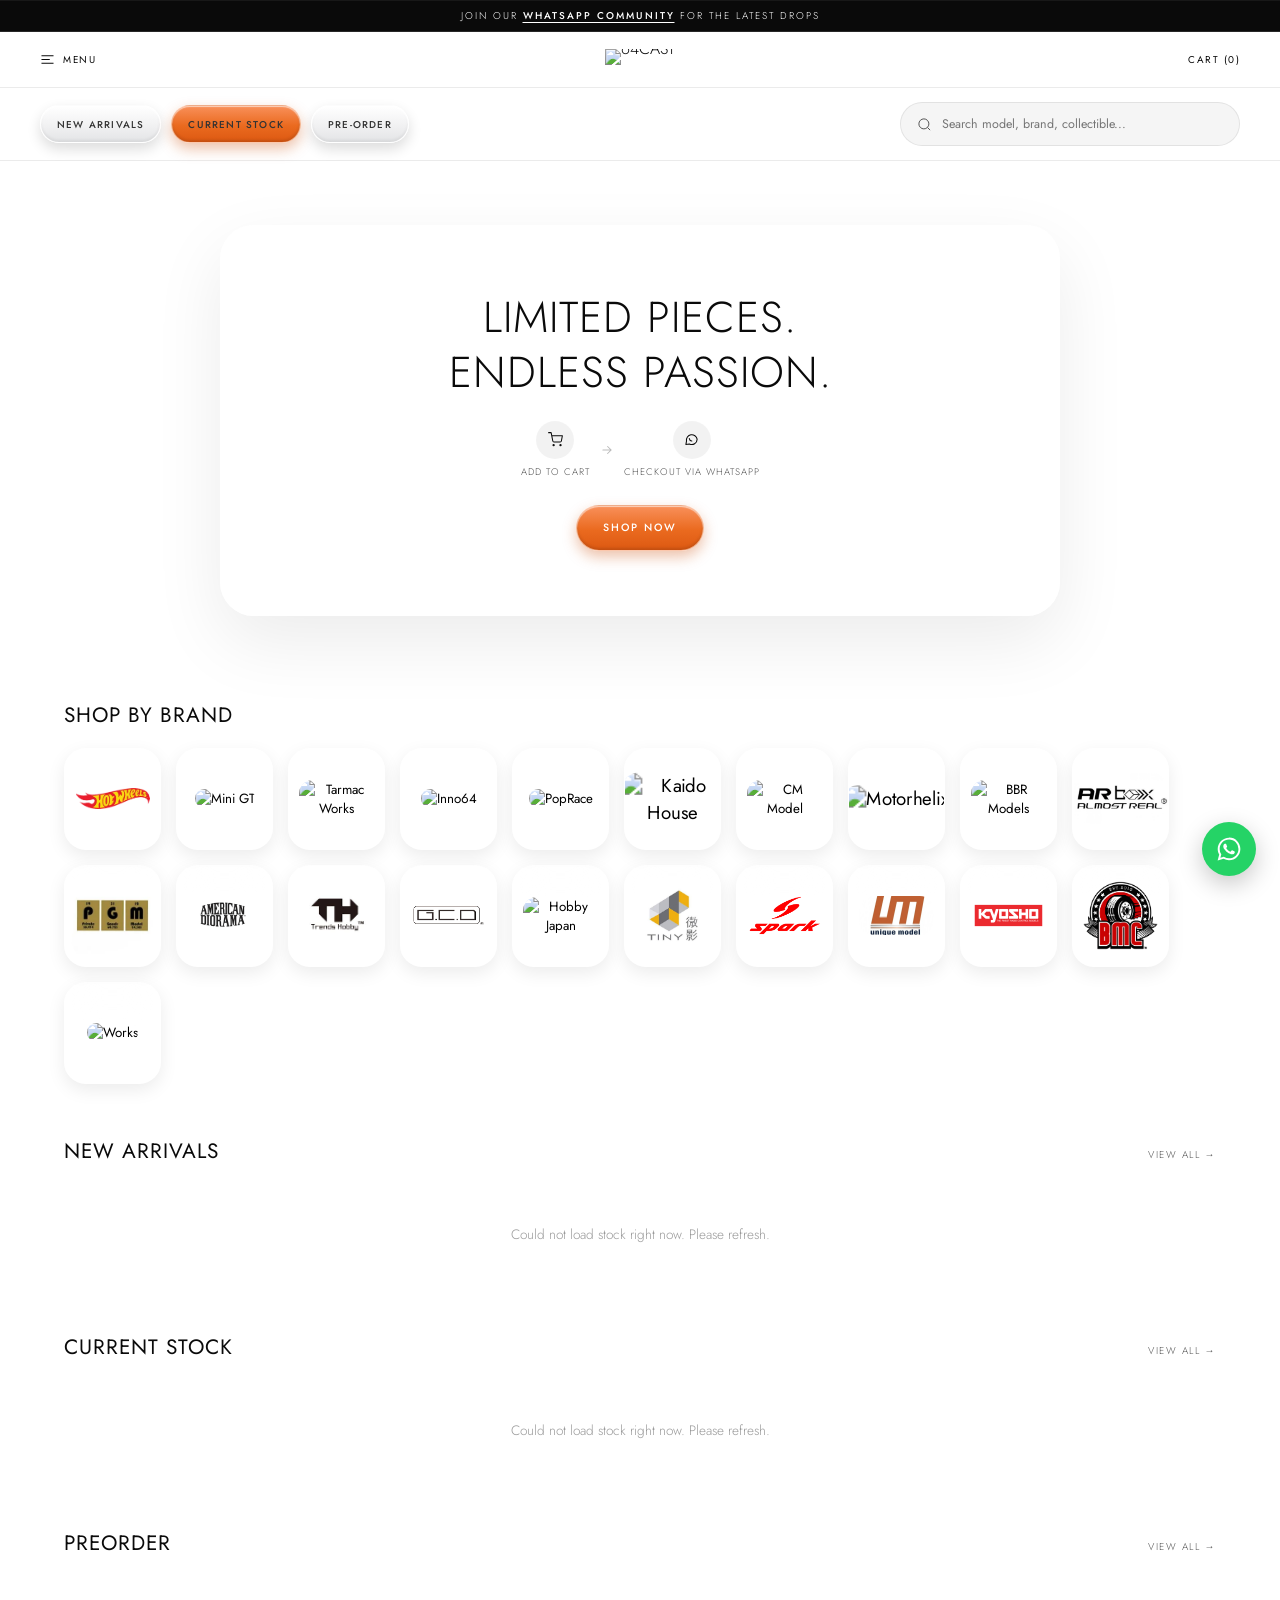
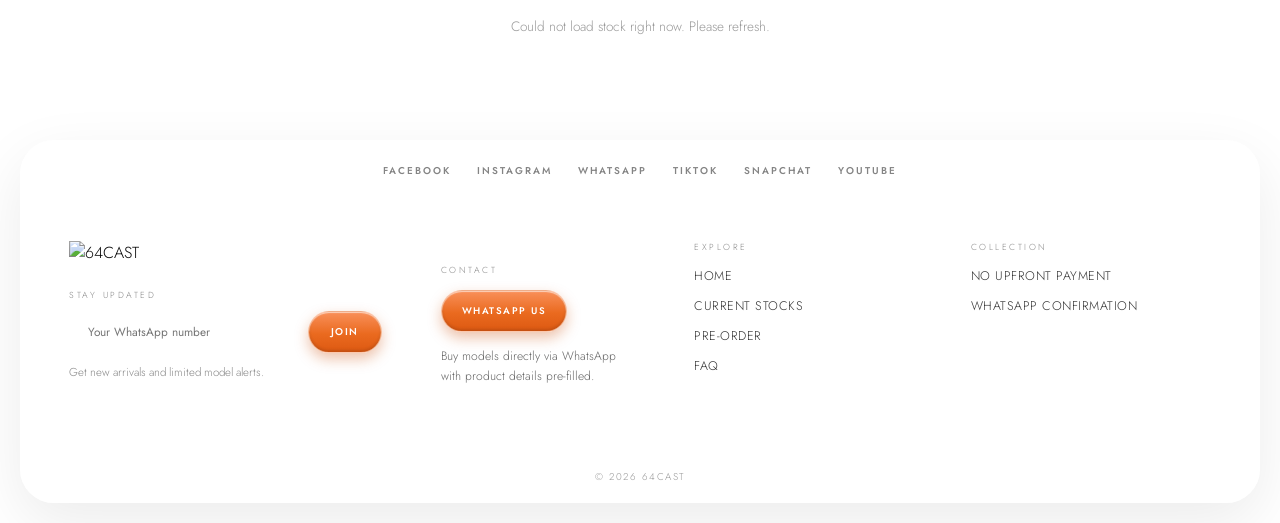
==== index.html @ c6df64f3 "Add Events link to menu" ====
<!DOCTYPE html>
<html lang="en">
<head>
<meta charset="utf-8">
<meta name="viewport" content="width=device-width, initial-scale=1">
<title>64CAST — Limited Pieces. Endless Passion.</title>
<meta name="description" content="Discover rare 1:64 diecast and checkout instantly on WhatsApp — join the UAE's growing collector community.">
<meta name="theme-color" content="#ffffff">
<meta property="og:type" content="website">
<meta property="og:title" content="64CAST — Limited Pieces. Endless Passion.">
<meta property="og:description" content="Discover rare 1:64 diecast and checkout instantly on WhatsApp — join the UAE's growing collector community.">
<meta property="og:image" content="https://pub-93350f16ecf844b7824fa0a683487d84.r2.dev/64_LOGO_Falcon.png">
<meta property="og:url" content="https://64cast.com">
<meta name="twitter:card" content="summary_large_image">
<meta name="twitter:title" content="64CAST — Limited Pieces. Endless Passion.">
<meta name="twitter:description" content="Discover rare 1:64 diecast and checkout instantly on WhatsApp — join the UAE's growing collector community.">
<link rel="icon" href="https://pub-93350f16ecf844b7824fa0a683487d84.r2.dev/64_LOGO_Falcon.png" type="image/png">
<link href="https://fonts.googleapis.com" rel="preconnect">
<link href="https://fonts.googleapis.com/css2?family=Jost:wght@300;400;500&display=swap" rel="stylesheet">
<style>
:root{--font:"Jost",sans-serif}
*{box-sizing:border-box}
@keyframes stepIn{from{opacity:0;transform:translateY(6px)}to{opacity:1;transform:translateY(0)}}
@keyframes arrowPulse{0%,100%{transform:translateX(0);opacity:.4}50%{transform:translateX(4px);opacity:1}}
.step{animation:stepIn .5s ease both}
.step:nth-child(3){animation-delay:.12s}
.step:nth-child(5){animation-delay:.24s}
.arrow{animation:arrowPulse 1.6s ease-in-out infinite}
body{margin:0;font-family:var(--font);font-weight:300;color:#0a0a0a;-webkit-font-smoothing:antialiased;overflow-x:hidden;}
img{display:block;max-width:100%}
a{color:#0a0a0a;text-decoration:none}
a:hover{color:#f0701e}
button{font-family:var(--font);cursor:pointer}
::-webkit-scrollbar{display:none}
.glossW{background:linear-gradient(180deg,#ffffff 0%,#f1f1f2 55%,#e3e4e6 100%);border:1px solid rgba(255,255,255,.9);box-shadow:0 6px 14px rgba(0,0,0,.14),inset 0 1px 1px rgba(255,255,255,.9),inset 0 -2px 3px rgba(0,0,0,.06);}
.glossO{background:linear-gradient(180deg,#f9905a 0%,#ea6a1f 55%,#dd5912 100%);border:1px solid rgba(255,255,255,.5);box-shadow:0 6px 14px rgba(203,80,15,.35),inset 0 1px 1px rgba(255,255,255,.6),inset 0 -2px 3px rgba(0,0,0,.12);color:#fff;}
.chip{position:relative;overflow:hidden;display:inline-flex;align-items:center;height:38px;padding:0 16px;border-radius:999px;font-size:.62rem;letter-spacing:1.2px;text-transform:uppercase;font-weight:500;cursor:pointer;flex-shrink:0;white-space:nowrap;backdrop-filter:blur(14px) saturate(1.6);-webkit-backdrop-filter:blur(14px) saturate(1.6);color:#333;}
@media (max-width:760px){
  .navToggleIconDesktop{display:none!important;}
  .navToggleIconMobile{display:block!important;}
  .navToggleLabel{display:none!important;}
  nav{padding:8px 16px!important;}
  nav img[alt="64CAST"]{height:16px!important;}
  #stickyBar{padding:8px 16px!important;overflow-x:auto!important;gap:6px!important;}
  .chip{height:32px!important;padding:0 12px!important;font-size:.56rem!important;}
  #stickyBar input{display:none!important;}
  #stickyBar>div:has(#searchInput){display:none!important;}
  #navSearchWrap{display:flex!important;}
  #brandRow{padding:8px 16px 32px!important;display:grid!important;grid-template-columns:repeat(4,1fr)!important;gap:10px!important;}
  #brandRow button{width:100%!important;height:auto!important;aspect-ratio:1/1!important;}
  #stockGrid,#preorderGrid{padding-left:16px!important;padding-right:16px!important;grid-template-columns:repeat(2,1fr)!important;gap:12px!important;}
  #faq{padding:32px 20px!important;grid-template-columns:1fr 1fr!important;gap:24px!important;}
  #brands,#stock,#preorder{padding-left:16px!important;padding-right:16px!important;}
}
@media (max-width:480px){
  #faq{grid-template-columns:1fr!important;}
}
.product-card{border-radius:26px;overflow:hidden;background:rgba(255,255,255,.5);border:1px solid rgba(255,255,255,.65);box-shadow:0 4px 18px rgba(0,0,0,.05),inset 0 1px 0 rgba(255,255,255,.85);backdrop-filter:blur(18px) saturate(1.4);-webkit-backdrop-filter:blur(18px) saturate(1.4);transition:transform .35s cubic-bezier(.16,1,.3,1),box-shadow .35s ease;cursor:pointer;}
.product-card:hover{transform:translateY(-6px) scale(1.015);box-shadow:0 20px 46px rgba(0,0,0,.14),inset 0 1px 0 rgba(255,255,255,.9);}
.addbtn{width:32px;height:32px;border-radius:999px;display:flex;align-items:center;justify-content:center;}
@keyframes addPulse{0%{transform:scale(1);}50%{transform:scale(1.4);}100%{transform:scale(1);}}
.addbtn.pulse{animation:addPulse .38s cubic-bezier(.34,1.56,.64,1);}
@keyframes addPulse{0%{transform:scale(1);}50%{transform:scale(1.4);}100%{transform:scale(1);}}
.addbtn.pulse{animation:addPulse .38s cubic-bezier(.34,1.56,.64,1);}
.drawer-overlay{position:fixed;inset:0;z-index:200;background:rgba(10,10,10,.28);backdrop-filter:blur(4px);display:none;}
.drawer-overlay.open{display:block;}
summary::-webkit-details-marker{display:none}
summary::marker{content:''}
.navlink{padding:12px 8px;font-size:.9rem;text-transform:uppercase;letter-spacing:1px;text-decoration:none;color:#0a0a0a;display:block;}
@keyframes shimmer{0%{background-position:-220px 0}100%{background-position:220px 0}}
.skel-card{flex:0 0 220px;aspect-ratio:.72/1;border-radius:18px;background:#eee linear-gradient(90deg,#eee 0%,#f6f6f6 20%,#eee 40%);background-size:220px 100%;animation:shimmer 1.3s ease-in-out infinite;}

/* image protection */
img{-webkit-user-drag:none;user-drag:none;-webkit-touch-callout:none;user-select:none;-webkit-user-select:none}
</style>
</head>
<body>

<div style="min-height:100vh;background:#fff;position:relative;">

  <div id="stickyHeader" style="position:sticky;top:0;z-index:100;">
    <div style="text-align:center;padding:8px 16px;font-size:.62rem;letter-spacing:2px;text-transform:uppercase;color:#fff;background:#0a0a0a;border-bottom:1px solid rgba(255,255,255,.12);box-shadow:inset 0 1px 0 rgba(255,255,255,.06);">
      <a href="https://whatsapp.com/channel/0029VbCuMIU1dAw4M800JY0Y" target="_blank" rel="noopener" style="color:inherit;">Join our <span style="text-decoration:underline;text-underline-offset:3px;font-weight:500;">WhatsApp Community</span> for the latest drops</a>
    </div>

    <nav style="display:grid;grid-template-columns:1fr auto 1fr;align-items:center;height:56px;padding:0 40px;background:#fff;border-bottom:1px solid rgba(0,0,0,.08);">
      <button id="navToggle" aria-label="Open menu" style="justify-self:start;display:flex;align-items:center;gap:8px;background:none;border:none;padding:0;">
        <svg class="navToggleIconDesktop" viewBox="0 0 24 24" style="width:15px;height:15px;stroke:#0a0a0a;fill:none;stroke-width:1.6;stroke-linecap:round"><line x1="3" x2="21" y1="6" y2="6"></line><line x1="3" x2="15" y1="12" y2="12"></line><line x1="3" x2="21" y1="18" y2="18"></line></svg>
        <svg class="navToggleIconMobile" viewBox="0 0 34 24" style="display:none;width:21px;height:15px;stroke:#0a0a0a;fill:none;stroke-width:1.6;stroke-linecap:round"><line x1="1" x2="19" y1="4" y2="4"></line><line x1="1" x2="13" y1="12" y2="12"></line><line x1="1" x2="19" y1="20" y2="20"></line><circle cx="27.5" cy="12" r="4.3"></circle><line x1="30.6" x2="33" y1="15.1" y2="17.5"></line></svg>
        <span class="navToggleLabel" style="font-size:.62rem;letter-spacing:1.5px;text-transform:uppercase;color:#0a0a0a;">Menu</span>
      </button>
      <a href="/" style="justify-self:center;line-height:0;">
        <img src="https://pub-93350f16ecf844b7824fa0a683487d84.r2.dev/64CAST_LOGO_B.png" alt="64CAST" style="height:22px;width:auto;object-fit:contain;">
      </a>
      <button id="cartToggle" aria-label="Open cart" style="justify-self:end;background:none;border:none;padding:0;font-size:.62rem;letter-spacing:1.5px;text-transform:uppercase;color:#0a0a0a;">
        Cart (<span id="cartBadge">0</span>)
      </button>
    </nav>

    <div id="stickyBar" style="display:flex;align-items:center;gap:10px;padding:14px 40px;background:#fff;border-bottom:1px solid rgba(0,0,0,.08);">
      <button class="chip glossW" onclick="location.href='/new-arrivals/'">New Arrivals</button>
      <button class="chip glossO" onclick="location.href='https://64cast.com/current-stock/?status=currentstock'">Current Stock</button>
      <button class="chip glossW" onclick="location.href='https://64cast.com/current-stock/?status=preorder'">Pre-Order</button>
      <div style="position:relative;overflow:hidden;flex:1;display:flex;align-items:center;gap:8px;height:44px;border-radius:999px;padding:0 16px;background:rgba(0,0,0,.04);border:1px solid rgba(0,0,0,.08);max-width:340px;margin-left:auto;">
        <svg viewBox="0 0 24 24" style="width:15px;height:15px;stroke:#555;fill:none;stroke-width:1.6;flex-shrink:0"><circle cx="11" cy="11" r="8"></circle><line x1="21" x2="16.65" y1="21" y2="16.65"></line></svg>
        <input id="searchInput" placeholder="Search model, brand, collectible..." style="border:none;outline:none;background:none;font-family:var(--font);font-size:.78rem;color:#0a0a0a;width:100%;">
      </div>
    </div>
  </div>

  <div style="display:flex;align-items:center;justify-content:center;position:relative;z-index:1;padding:64px 5vw 76px;">
    <div style="width:100%;max-width:840px;border-radius:34px;background:rgba(255,255,255,.55);border:1px solid rgba(255,255,255,.8);box-shadow:inset 0 1px 0 rgba(255,255,255,.9),0 26px 70px rgba(0,0,0,.08);backdrop-filter:blur(24px) saturate(1.5);-webkit-backdrop-filter:blur(24px) saturate(1.5);padding:64px 40px;display:flex;flex-direction:column;align-items:center;text-align:center;gap:20px;">
      <div style="font-size:clamp(1.9rem,3.4vw,2.7rem);font-weight:300;line-height:1.28;letter-spacing:1px;text-transform:uppercase;">Limited Pieces.<br>Endless Passion.</div>
      <div style="display:flex;align-items:center;gap:10px;color:#555;">
  <div class="step" style="display:flex;flex-direction:column;align-items:center;gap:6px;">
    <div style="width:38px;height:38px;border-radius:999px;background:rgba(10,10,10,.05);display:flex;align-items:center;justify-content:center;">
      <svg viewBox="0 0 24 24" style="width:15px;height:15px;stroke:#0a0a0a;fill:none;stroke-width:1.7;stroke-linecap:round;stroke-linejoin:round"><circle cx="9" cy="21" r="1"></circle><circle cx="20" cy="21" r="1"></circle><path d="M1 1h4l2.68 13.39a2 2 0 0 0 2 1.61h9.72a2 2 0 0 0 2-1.61L23 6H6"></path></svg>
    </div>
    <div style="font-size:.6rem;letter-spacing:1px;text-transform:uppercase;">Add to Cart</div>
  </div>
  <svg class="arrow" viewBox="0 0 24 24" style="width:14px;height:14px;stroke:#bbb;fill:none;stroke-width:1.8;stroke-linecap:round"><path d="M5 12h14M13 6l6 6-6 6"></path></svg>
  <div class="step" style="display:flex;flex-direction:column;align-items:center;gap:6px;">
    <div style="width:38px;height:38px;border-radius:999px;background:rgba(10,10,10,.05);display:flex;align-items:center;justify-content:center;">
      <svg viewBox="0 0 24 24" style="width:15px;height:15px;stroke:#0a0a0a;fill:none;stroke-width:1.7;stroke-linecap:round;stroke-linejoin:round"><path d="M21 11.5a8.5 8.5 0 0 1-12.3 7.6L3 20l1-5.5A8.5 8.5 0 1 1 21 11.5Z"></path><path d="M8.5 10.5c.3 2 2 3.7 4 4"></path></svg>
    </div>
    <div style="font-size:.6rem;letter-spacing:1px;text-transform:uppercase;">Checkout via WhatsApp</div>
  </div>
</div>
      <div style="display:flex;gap:14px;flex-wrap:wrap;justify-content:center;margin-top:6px;">
        <a href="https://64cast.com/current-stock/" target="_blank" rel="noopener" class="glossO" style="position:relative;overflow:hidden;display:inline-flex;align-items:center;height:46px;padding:0 26px;border-radius:999px;font-size:.66rem;letter-spacing:2px;text-transform:uppercase;font-weight:500;">Shop Now</a>
      </div>
    </div>
  </div>

  <div id="brands" style="padding:8px 5vw 10px;position:relative;z-index:1;">
    <div style="font-size:1.3rem;letter-spacing:1px;text-transform:uppercase;font-weight:400;">Shop By Brand</div>
  </div>
  <div style="display:flex;flex-wrap:wrap;gap:15px;padding:8px 5vw 44px;position:relative;z-index:1;" id="brandRow">
    <button class="glossW" data-filter-brand="Hot Wheels" style="display:flex;align-items:center;justify-content:center;border-radius:22px;padding:10px;width:97px;height:102px;background:rgba(255,255,255,.06);border:1px solid rgba(255,255,255,.25);box-shadow:0 6px 18px rgba(0,0,0,.08);backdrop-filter:blur(18px) saturate(1.6);-webkit-backdrop-filter:blur(18px) saturate(1.6);overflow:hidden;">
      <img src="[data-uri]" alt="Hot Wheels" style="max-width:100%;max-height:100%;object-fit:contain;border-radius:14px;">
    </button>
    <button class="glossW" data-filter-brand="Mini GT" style="display:flex;align-items:center;justify-content:center;border-radius:22px;padding:10px;width:97px;height:102px;background:rgba(255,255,255,.06);border:1px solid rgba(255,255,255,.25);box-shadow:0 6px 18px rgba(0,0,0,.08);backdrop-filter:blur(18px) saturate(1.6);-webkit-backdrop-filter:blur(18px) saturate(1.6);overflow:hidden;">
      <img src="https://pub-93350f16ecf844b7824fa0a683487d84.r2.dev/PI/minigt.jpg" alt="Mini GT" style="max-width:100%;max-height:100%;object-fit:contain;border-radius:14px;">
    </button>
    <button class="glossW" data-filter-brand="Tarmac Works" style="display:flex;align-items:center;justify-content:center;border-radius:22px;padding:10px;width:97px;height:102px;background:rgba(255,255,255,.06);border:1px solid rgba(255,255,255,.25);box-shadow:0 6px 18px rgba(0,0,0,.08);backdrop-filter:blur(18px) saturate(1.6);-webkit-backdrop-filter:blur(18px) saturate(1.6);overflow:hidden;">
      <img src="https://pub-93350f16ecf844b7824fa0a683487d84.r2.dev/PI/tarmacworks.jpg" alt="Tarmac Works" style="max-width:100%;max-height:100%;object-fit:contain;border-radius:14px;">
    </button>
    <button class="glossW" data-filter-brand="Inno64" style="display:flex;align-items:center;justify-content:center;border-radius:22px;padding:10px;width:97px;height:102px;background:rgba(255,255,255,.06);border:1px solid rgba(255,255,255,.25);box-shadow:0 6px 18px rgba(0,0,0,.08);backdrop-filter:blur(18px) saturate(1.6);-webkit-backdrop-filter:blur(18px) saturate(1.6);overflow:hidden;">
      <img src="https://pub-93350f16ecf844b7824fa0a683487d84.r2.dev/PI/inno64.jpg" alt="Inno64" style="max-width:100%;max-height:100%;object-fit:contain;border-radius:14px;">
    </button>
    <button class="glossW" data-filter-brand="PopRace" style="display:flex;align-items:center;justify-content:center;border-radius:22px;padding:10px;width:97px;height:102px;background:rgba(255,255,255,.06);border:1px solid rgba(255,255,255,.25);box-shadow:0 6px 18px rgba(0,0,0,.08);backdrop-filter:blur(18px) saturate(1.6);-webkit-backdrop-filter:blur(18px) saturate(1.6);overflow:hidden;">
      <img src="https://pub-93350f16ecf844b7824fa0a683487d84.r2.dev/PI/poprace.jpg" alt="PopRace" style="max-width:100%;max-height:100%;object-fit:contain;border-radius:14px;">
    </button>
    <button class="glossW" data-filter-brand="Kaido House" style="display:flex;align-items:center;justify-content:center;border-radius:22px;padding:10px;width:97px;height:102px;background:rgba(255,255,255,.06);border:1px solid rgba(255,255,255,.25);box-shadow:0 6px 18px rgba(0,0,0,.08);backdrop-filter:blur(18px) saturate(1.6);-webkit-backdrop-filter:blur(18px) saturate(1.6);overflow:hidden;">
      <img src="https://pub-93350f16ecf844b7824fa0a683487d84.r2.dev/PI/kaidohouse.jpg" alt="Kaido House" style="max-width:100%;max-height:100%;object-fit:contain;border-radius:14px;transform:scale(1.4);">
    </button>
    <button class="glossW" data-filter-brand="CM Model" style="display:flex;align-items:center;justify-content:center;border-radius:22px;padding:10px;width:97px;height:102px;background:rgba(255,255,255,.06);border:1px solid rgba(255,255,255,.25);box-shadow:0 6px 18px rgba(0,0,0,.08);backdrop-filter:blur(18px) saturate(1.6);-webkit-backdrop-filter:blur(18px) saturate(1.6);overflow:hidden;">
      <img src="https://pub-93350f16ecf844b7824fa0a683487d84.r2.dev/PI/cmmodel.jpg" alt="CM Model" style="max-width:100%;max-height:100%;object-fit:contain;border-radius:14px;">
    </button>
    <button class="glossW" data-filter-brand="Motorhelix" style="display:flex;align-items:center;justify-content:center;border-radius:22px;padding:10px;width:97px;height:102px;background:rgba(255,255,255,.06);border:1px solid rgba(255,255,255,.25);box-shadow:0 6px 18px rgba(0,0,0,.08);backdrop-filter:blur(18px) saturate(1.6);-webkit-backdrop-filter:blur(18px) saturate(1.6);overflow:hidden;">
      <img src="https://pub-93350f16ecf844b7824fa0a683487d84.r2.dev/PI/motorhelix.jpg" alt="Motorhelix" style="max-width:100%;max-height:100%;object-fit:contain;border-radius:14px;transform:scale(1.4);">
    </button>
    <button class="glossW" data-filter-brand="BBR Models" style="display:flex;align-items:center;justify-content:center;border-radius:22px;padding:10px;width:97px;height:102px;background:rgba(255,255,255,.06);border:1px solid rgba(255,255,255,.25);box-shadow:0 6px 18px rgba(0,0,0,.08);backdrop-filter:blur(18px) saturate(1.6);-webkit-backdrop-filter:blur(18px) saturate(1.6);overflow:hidden;">
      <img src="https://pub-93350f16ecf844b7824fa0a683487d84.r2.dev/PI/bbrmodels.jpg" alt="BBR Models" style="max-width:100%;max-height:100%;object-fit:contain;border-radius:14px;">
    </button>
    <button class="glossW" data-filter-brand="ARbox" style="display:flex;align-items:center;justify-content:center;border-radius:22px;padding:10px;width:97px;height:102px;background:rgba(255,255,255,.06);border:1px solid rgba(255,255,255,.25);box-shadow:0 6px 18px rgba(0,0,0,.08);backdrop-filter:blur(18px) saturate(1.6);-webkit-backdrop-filter:blur(18px) saturate(1.6);overflow:hidden;">
      <img src="assets/brands/arbox.png" alt="ARbox" style="max-width:100%;max-height:100%;object-fit:contain;border-radius:14px;transform:scale(1.3);">
    </button>
    <button class="glossW" data-filter-brand="PGM" style="display:flex;align-items:center;justify-content:center;border-radius:22px;padding:10px;width:97px;height:102px;background:rgba(255,255,255,.06);border:1px solid rgba(255,255,255,.25);box-shadow:0 6px 18px rgba(0,0,0,.08);backdrop-filter:blur(18px) saturate(1.6);-webkit-backdrop-filter:blur(18px) saturate(1.6);overflow:hidden;">
      <img src="assets/brands/pgm.png" alt="PGM" style="max-width:100%;max-height:100%;object-fit:contain;border-radius:14px;transform:scale(1.1);">
    </button>
    <button class="glossW" data-filter-brand="American Diorama" style="display:flex;align-items:center;justify-content:center;border-radius:22px;padding:10px;width:97px;height:102px;background:rgba(255,255,255,.06);border:1px solid rgba(255,255,255,.25);box-shadow:0 6px 18px rgba(0,0,0,.08);backdrop-filter:blur(18px) saturate(1.6);-webkit-backdrop-filter:blur(18px) saturate(1.6);overflow:hidden;">
      <img src="assets/brands/american-diorama.png" alt="American Diorama" style="max-width:100%;max-height:100%;object-fit:contain;border-radius:14px;transform:scale(1.9);">
    </button>
    <button class="glossW" data-filter-brand="Trends Hobby" style="display:flex;align-items:center;justify-content:center;border-radius:22px;padding:10px;width:97px;height:102px;background:rgba(255,255,255,.06);border:1px solid rgba(255,255,255,.25);box-shadow:0 6px 18px rgba(0,0,0,.08);backdrop-filter:blur(18px) saturate(1.6);-webkit-backdrop-filter:blur(18px) saturate(1.6);overflow:hidden;">
      <img src="assets/brands/trends-hobby.png" alt="Trends Hobby" style="max-width:100%;max-height:100%;object-fit:contain;border-radius:14px;transform:scale(1.35);">
    </button>
    <button class="glossW" data-filter-brand="GCD" style="display:flex;align-items:center;justify-content:center;border-radius:22px;padding:10px;width:97px;height:102px;background:rgba(255,255,255,.06);border:1px solid rgba(255,255,255,.25);box-shadow:0 6px 18px rgba(0,0,0,.08);backdrop-filter:blur(18px) saturate(1.6);-webkit-backdrop-filter:blur(18px) saturate(1.6);overflow:hidden;">
      <img src="assets/brands/gcd.png" alt="GCD" style="max-width:100%;max-height:100%;object-fit:contain;border-radius:14px;transform:scale(1.6);">
    </button>
    <button class="glossW" data-filter-brand="Hobby Japan" style="display:flex;align-items:center;justify-content:center;border-radius:22px;padding:10px;width:97px;height:102px;background:rgba(255,255,255,.06);border:1px solid rgba(255,255,255,.25);box-shadow:0 6px 18px rgba(0,0,0,.08);backdrop-filter:blur(18px) saturate(1.6);-webkit-backdrop-filter:blur(18px) saturate(1.6);overflow:hidden;">
      <img src="https://pub-93350f16ecf844b7824fa0a683487d84.r2.dev/PI/hobbyjapan.jpg" alt="Hobby Japan" style="max-width:100%;max-height:100%;object-fit:contain;border-radius:14px;">
    </button>
    <button class="glossW" data-filter-brand="Tiny" style="display:flex;align-items:center;justify-content:center;border-radius:22px;padding:10px;width:97px;height:102px;background:rgba(255,255,255,.06);border:1px solid rgba(255,255,255,.25);box-shadow:0 6px 18px rgba(0,0,0,.08);backdrop-filter:blur(18px) saturate(1.6);-webkit-backdrop-filter:blur(18px) saturate(1.6);overflow:hidden;">
      <img src="assets/brands/tiny.png" alt="Tiny" style="max-width:100%;max-height:100%;object-fit:contain;border-radius:14px;">
    </button>
    <button class="glossW" data-filter-brand="Spark Model" style="display:flex;align-items:center;justify-content:center;border-radius:22px;padding:10px;width:97px;height:102px;background:rgba(255,255,255,.06);border:1px solid rgba(255,255,255,.25);box-shadow:0 6px 18px rgba(0,0,0,.08);backdrop-filter:blur(18px) saturate(1.6);-webkit-backdrop-filter:blur(18px) saturate(1.6);overflow:hidden;">
      <img src="assets/brands/sparky.png" alt="Spark Model" style="max-width:100%;max-height:100%;object-fit:contain;border-radius:14px;">
    </button>
    <button class="glossW" data-filter-brand="Unique Model" style="display:flex;align-items:center;justify-content:center;border-radius:22px;padding:10px;width:97px;height:102px;background:rgba(255,255,255,.06);border:1px solid rgba(255,255,255,.25);box-shadow:0 6px 18px rgba(0,0,0,.08);backdrop-filter:blur(18px) saturate(1.6);-webkit-backdrop-filter:blur(18px) saturate(1.6);overflow:hidden;">
      <img src="assets/brands/unique-model.png" alt="Unique Model" style="max-width:100%;max-height:100%;object-fit:contain;border-radius:14px;">
    </button>
    <button class="glossW" data-filter-brand="Kyosho" style="display:flex;align-items:center;justify-content:center;border-radius:22px;padding:10px;width:97px;height:102px;background:rgba(255,255,255,.06);border:1px solid rgba(255,255,255,.25);box-shadow:0 6px 18px rgba(0,0,0,.08);backdrop-filter:blur(18px) saturate(1.6);-webkit-backdrop-filter:blur(18px) saturate(1.6);overflow:hidden;">
      <img src="assets/brands/kyosho.png" alt="Kyosho" style="max-width:100%;max-height:100%;object-fit:contain;border-radius:14px;">
    </button>
    <button class="glossW" data-filter-brand="BM Creations" style="display:flex;align-items:center;justify-content:center;border-radius:22px;padding:10px;width:97px;height:102px;background:rgba(255,255,255,.06);border:1px solid rgba(255,255,255,.25);box-shadow:0 6px 18px rgba(0,0,0,.08);backdrop-filter:blur(18px) saturate(1.6);-webkit-backdrop-filter:blur(18px) saturate(1.6);overflow:hidden;">
      <img src="assets/brands/bm-creations.png" alt="BM Creations" style="max-width:100%;max-height:100%;object-fit:contain;border-radius:14px;">
    </button>
    <button class="glossW" data-filter-brand="Works" style="display:flex;align-items:center;justify-content:center;border-radius:22px;padding:10px;width:97px;height:102px;background:rgba(255,255,255,.06);border:1px solid rgba(255,255,255,.25);box-shadow:0 6px 18px rgba(0,0,0,.08);backdrop-filter:blur(18px) saturate(1.6);-webkit-backdrop-filter:blur(18px) saturate(1.6);overflow:hidden;">
      <img src="https://encrypted-tbn0.gstatic.com/images?q=tbn:ANd9GcRmgAot4hnZxs9Nm-zhdacIPU1PCinVrhIrYTivsypKGA&amp;s" alt="Works" style="max-width:100%;max-height:100%;object-fit:contain;border-radius:14px;">
    </button>
  </div>


  <div id="newarrivals" style="padding:8px 5vw 10px;display:flex;align-items:baseline;justify-content:space-between;position:relative;z-index:1;">
    <div style="font-size:1.3rem;letter-spacing:1px;text-transform:uppercase;font-weight:400;">New Arrivals</div>
    <a href="/new-arrivals/" style="font-size:.62rem;letter-spacing:1.5px;text-transform:uppercase;color:#555;">View All →</a>
  </div>
  <div id="newArrivalsGrid" style="display:flex;gap:20px;overflow-x:auto;padding:8px 5vw 20px;position:relative;z-index:1;">
    <div class="skel-card"></div><div class="skel-card"></div><div class="skel-card"></div><div class="skel-card"></div>
  </div>

  <div id="stock" style="padding:28px 5vw 10px;display:flex;align-items:baseline;justify-content:space-between;position:relative;z-index:1;">
    <div style="font-size:1.3rem;letter-spacing:1px;text-transform:uppercase;font-weight:400;">Current Stock</div>
    <a href="https://64cast.com/current-stock/" style="font-size:.62rem;letter-spacing:1.5px;text-transform:uppercase;color:#555;">View All →</a>
  </div>
  <div id="stockGrid" style="display:flex;gap:20px;overflow-x:auto;padding:8px 5vw 20px;position:relative;z-index:1;">
    <div class="skel-card"></div><div class="skel-card"></div><div class="skel-card"></div><div class="skel-card"></div>
  </div>

  <div id="preorder" style="padding:28px 5vw 10px;display:flex;align-items:baseline;justify-content:space-between;position:relative;z-index:1;">
    <div style="font-size:1.3rem;letter-spacing:1px;text-transform:uppercase;font-weight:400;">PreOrder</div>
    <a href="https://64cast.com/current-stock/?status=preorder" style="font-size:.62rem;letter-spacing:1.5px;text-transform:uppercase;color:#555;">View All →</a>
  </div>
  <div id="preorderGrid" style="display:flex;gap:20px;overflow-x:auto;padding:8px 5vw 44px;position:relative;z-index:1;">
    <div class="skel-card"></div><div class="skel-card"></div><div class="skel-card"></div><div class="skel-card"></div>
  </div>


  <footer style="margin:20px 20px 20px;border-radius:34px;overflow:hidden;background:rgba(255,255,255,.55);border:1px solid rgba(255,255,255,.7);box-shadow:0 20px 60px rgba(0,0,0,.08),inset 0 1px 0 rgba(255,255,255,.9);backdrop-filter:blur(30px) saturate(1.4);-webkit-backdrop-filter:blur(30px) saturate(1.4);position:relative;z-index:1;">
    <div style="padding:22px 48px;display:flex;justify-content:center;border-bottom:1px solid rgba(255,255,255,.5);">
      <div style="display:flex;gap:26px;flex-wrap:wrap;justify-content:center;">
        <a href="https://www.facebook.com/share/g/1HafJZq8tb/?mibextid=wwXIfr" target="_blank" rel="noopener" style="font-size:.62rem;letter-spacing:2px;text-transform:uppercase;color:#0a0a0a;font-weight:550;opacity:.5;">Facebook</a>
        <a href="https://www.instagram.com/64cast_?igsh=bHJob2ZwbGdxNmVv" target="_blank" rel="noopener" style="font-size:.62rem;letter-spacing:2px;text-transform:uppercase;color:#0a0a0a;font-weight:550;opacity:.5;">Instagram</a>
        <a href="https://wa.me/971552112588" target="_blank" rel="noopener" style="font-size:.62rem;letter-spacing:2px;text-transform:uppercase;color:#0a0a0a;font-weight:550;opacity:.5;">WhatsApp</a>
        <span style="font-size:.62rem;letter-spacing:2px;text-transform:uppercase;color:#0a0a0a;font-weight:550;opacity:.5;">TikTok</span>
        <span style="font-size:.62rem;letter-spacing:2px;text-transform:uppercase;color:#0a0a0a;font-weight:550;opacity:.5;">Snapchat</span>
        <span style="font-size:.62rem;letter-spacing:2px;text-transform:uppercase;color:#0a0a0a;font-weight:550;opacity:.5;">YouTube</span>
      </div>
    </div>
    <div id="faq" style="padding:40px 48px;display:grid;grid-template-columns:1.3fr 1fr 1fr 1fr;gap:36px;">
      <div>
        <img src="https://pub-93350f16ecf844b7824fa0a683487d84.r2.dev/64CAST_LOGO_B.png" alt="64CAST" style="height:30px;width:auto;object-fit:contain;margin-bottom:18px;">
        <div style="font-size:.55rem;letter-spacing:2.5px;text-transform:uppercase;color:#888;margin-bottom:10px;">Stay Updated</div>
        <div style="display:flex;gap:8px;margin-bottom:10px;">
          <input id="newsletterInput" placeholder="Your WhatsApp number" style="flex:1;height:42px;border-radius:999px;padding:0 18px;border:1px solid rgba(255,255,255,.7);background:rgba(255,255,255,.5);font-family:var(--font);font-size:.74rem;color:#0a0a0a;outline:none;">
          <button id="joinBtn" class="glossO" style="height:42px;padding:0 22px;border-radius:999px;font-size:.62rem;letter-spacing:1.5px;text-transform:uppercase;font-weight:550;">Join</button>
        </div>
        <div style="font-size:.72rem;color:#888;line-height:1.6;">Get new arrivals and limited model alerts.</div>
      </div>
      <div style="border-radius:22px;padding:22px;background:rgba(255,255,255,.5);border:1px solid rgba(255,255,255,.7);box-shadow:inset 0 1px 0 rgba(255,255,255,.9);align-self:start;">
        <div style="font-size:.55rem;letter-spacing:2.5px;text-transform:uppercase;color:#888;margin-bottom:14px;">Contact</div>
        <a href="https://wa.me/971552112588" class="glossO" style="display:inline-flex;align-items:center;height:42px;padding:0 20px;border-radius:999px;font-size:.6rem;letter-spacing:1.5px;text-transform:uppercase;font-weight:550;margin-bottom:14px;">WhatsApp Us</a>
        <div style="font-size:.76rem;color:#666;line-height:1.7;">Buy models directly via WhatsApp with product details pre-filled.</div>
      </div>
      <div>
        <div style="font-size:.55rem;letter-spacing:2.5px;text-transform:uppercase;color:#888;margin-bottom:14px;">Explore</div>
        <a href="#" style="display:block;font-size:.78rem;text-transform:uppercase;letter-spacing:.5px;color:#333;margin-bottom:12px;">Home</a>
        <a href="https://64cast.com/current-stock/" style="display:block;font-size:.78rem;text-transform:uppercase;letter-spacing:.5px;color:#333;margin-bottom:12px;">Current Stocks</a>
        <a href="https://64cast.com/current-stock/?status=preorder" style="display:block;font-size:.78rem;text-transform:uppercase;letter-spacing:.5px;color:#333;margin-bottom:12px;">Pre-Order</a>
        <a href="#faq" style="display:block;font-size:.78rem;text-transform:uppercase;letter-spacing:.5px;color:#333;">FAQ</a>
      </div>
      <div>
        <div style="font-size:.55rem;letter-spacing:2.5px;text-transform:uppercase;color:#888;margin-bottom:14px;">Collection</div>
        <a href="#faq" style="display:block;font-size:.78rem;text-transform:uppercase;letter-spacing:.5px;color:#333;margin-bottom:12px;">No Upfront Payment</a>
        <a href="#faq" style="display:block;font-size:.78rem;text-transform:uppercase;letter-spacing:.5px;color:#333;">WhatsApp Confirmation</a>
      </div>
    </div>
    <div style="padding:18px 48px;text-align:center;border-top:1px solid rgba(255,255,255,.5);color:#999;font-size:.62rem;letter-spacing:1.5px;text-transform:uppercase;">© 2026 64CAST</div>
  </footer>

  <div id="navOverlay" class="drawer-overlay">
    <div id="navPanel" style="position:absolute;top:0;left:0;bottom:0;width:290px;border-radius:0;overflow:hidden;overscroll-behavior:contain;background:rgba(255,255,255,.97);backdrop-filter:none;-webkit-backdrop-filter:none;border-right:1px solid rgba(255,255,255,.9);box-shadow:16px 0 70px rgba(0,0,0,.35),inset 0 1px 0 rgba(255,255,255,.9);padding:28px 26px;display:flex;flex-direction:column;gap:6px;">
      <div style="position:absolute;top:0;left:0;right:0;height:45%;background:linear-gradient(180deg,rgba(255,255,255,.4),transparent);pointer-events:none;"></div>
      <div style="display:flex;align-items:center;justify-content:space-between;margin-bottom:18px;position:relative;">
        <div style="font-size:.62rem;letter-spacing:3px;text-transform:uppercase;color:#888;font-weight:500;">Menu</div>
        <button id="navClose" class="glossW" style="width:30px;height:30px;border-radius:999px;display:flex;align-items:center;justify-content:center;">
          <svg viewBox="0 0 24 24" style="width:13px;height:13px;stroke:#0a0a0a;fill:none;stroke-width:1.6;stroke-linecap:round"><path d="M18 6 6 18M6 6l12 12"></path></svg>
        </button>
      </div>
      <div style="display:none;align-items:center;gap:8px;height:40px;border-radius:999px;padding:0 14px;background:rgba(0,0,0,.04);border:1px solid rgba(0,0,0,.08);margin-bottom:14px;" id="navSearchWrap">
        <svg viewBox="0 0 24 24" style="width:14px;height:14px;stroke:#555;fill:none;stroke-width:1.6;flex-shrink:0"><circle cx="11" cy="11" r="8"></circle><line x1="21" x2="16.65" y1="21" y2="16.65"></line></svg>
        <input id="navSearchInput" placeholder="Search model, brand..." style="border:none;outline:none;background:none;font-family:var(--font);font-size:.75rem;color:#0a0a0a;width:100%;">
      </div>
      <a href="#" class="navlink" data-jump="top">Home</a>
      <a href="/new-arrivals/" class="navlink">New Arrivals</a>
      <details style="border:none;">
        <summary class="navlink" style="cursor:pointer;list-style:none;display:flex;align-items:center;justify-content:space-between;">Shop By Brand<svg viewBox="0 0 24 24" style="width:11px;height:11px;stroke:#888;fill:none;stroke-width:2;stroke-linecap:round;stroke-linejoin:round"><path d="M6 9l6 6 6-6"></path></svg></summary>
        <div style="display:flex;flex-direction:column;max-height:260px;overflow-y:auto;"><a href="https://64cast.com/hotwheels" style="display:block;padding:9px 8px 9px 20px;font-size:.82rem;text-transform:uppercase;letter-spacing:.5px;color:#555;">Hot Wheels</a><a href="https://64cast.com/minigt" style="display:block;padding:9px 8px 9px 20px;font-size:.82rem;text-transform:uppercase;letter-spacing:.5px;color:#555;">Mini GT</a><a href="https://64cast.com/tarmacworks" style="display:block;padding:9px 8px 9px 20px;font-size:.82rem;text-transform:uppercase;letter-spacing:.5px;color:#555;">Tarmac Works</a><a href="https://64cast.com/inno64" style="display:block;padding:9px 8px 9px 20px;font-size:.82rem;text-transform:uppercase;letter-spacing:.5px;color:#555;">Inno64</a><a href="https://64cast.com/poprace" style="display:block;padding:9px 8px 9px 20px;font-size:.82rem;text-transform:uppercase;letter-spacing:.5px;color:#555;">PopRace</a><a href="https://64cast.com/bburago" style="display:block;padding:9px 8px 9px 20px;font-size:.82rem;text-transform:uppercase;letter-spacing:.5px;color:#555;">Bburago</a><a href="https://64cast.com/bbrmodels" style="display:block;padding:9px 8px 9px 20px;font-size:.82rem;text-transform:uppercase;letter-spacing:.5px;color:#555;">BBR Models</a><a href="https://64cast.com/cmmodel" style="display:block;padding:9px 8px 9px 20px;font-size:.82rem;text-transform:uppercase;letter-spacing:.5px;color:#555;">CM Model</a><a href="https://64cast.com/hobbyjapan" style="display:block;padding:9px 8px 9px 20px;font-size:.82rem;text-transform:uppercase;letter-spacing:.5px;color:#555;">Hobby Japan</a><a href="https://64cast.com/kaidohouse" style="display:block;padding:9px 8px 9px 20px;font-size:.82rem;text-transform:uppercase;letter-spacing:.5px;color:#555;">Kaido House</a><a href="https://64cast.com/lego" style="display:block;padding:9px 8px 9px 20px;font-size:.82rem;text-transform:uppercase;letter-spacing:.5px;color:#555;">Lego</a><a href="https://64cast.com/motorhelix" style="display:block;padding:9px 8px 9px 20px;font-size:.82rem;text-transform:uppercase;letter-spacing:.5px;color:#555;">Motorhelix</a><a href="https://64cast.com/arbox" style="display:block;padding:9px 8px 9px 20px;font-size:.82rem;text-transform:uppercase;letter-spacing:.5px;color:#555;">ARbox</a><a href="https://64cast.com/trendshobby" style="display:block;padding:9px 8px 9px 20px;font-size:.82rem;text-transform:uppercase;letter-spacing:.5px;color:#555;">Trends Hobby</a><a href="https://64cast.com/americandiorama" style="display:block;padding:9px 8px 9px 20px;font-size:.82rem;text-transform:uppercase;letter-spacing:.5px;color:#555;">American Diorama</a><a href="https://64cast.com/gcd" style="display:block;padding:9px 8px 9px 20px;font-size:.82rem;text-transform:uppercase;letter-spacing:.5px;color:#555;">GCD</a><a href="https://64cast.com/tiny" style="display:block;padding:9px 8px 9px 20px;font-size:.82rem;text-transform:uppercase;letter-spacing:.5px;color:#555;">Tiny</a><a href="https://64cast.com/sparkmodel" style="display:block;padding:9px 8px 9px 20px;font-size:.82rem;text-transform:uppercase;letter-spacing:.5px;color:#555;">Spark Model</a><a href="https://64cast.com/uniquemodel" style="display:block;padding:9px 8px 9px 20px;font-size:.82rem;text-transform:uppercase;letter-spacing:.5px;color:#555;">Unique Model</a><a href="https://64cast.com/pgm" style="display:block;padding:9px 8px 9px 20px;font-size:.82rem;text-transform:uppercase;letter-spacing:.5px;color:#555;">PGM</a><a href="https://64cast.com/kyosho" style="display:block;padding:9px 8px 9px 20px;font-size:.82rem;text-transform:uppercase;letter-spacing:.5px;color:#555;">Kyosho</a><a href="https://64cast.com/bmcreations" style="display:block;padding:9px 8px 9px 20px;font-size:.82rem;text-transform:uppercase;letter-spacing:.5px;color:#555;">BM Creations</a><a href="https://64cast.com/works" style="display:block;padding:9px 8px 9px 20px;font-size:.82rem;text-transform:uppercase;letter-spacing:.5px;color:#555;">Works</a></div>
      </details>
      <a href="https://64cast.com/current-stock/" class="navlink">Current Stock</a>
      <a href="https://64cast.com/current-stock/?status=preorder" class="navlink">Pre-Order</a>
      <a href="/events" class="navlink">Events</a>
      <a href="#faq" class="navlink" data-jump="faq">FAQ</a>
    </div>
  </div>

  <div id="cartOverlay" class="drawer-overlay">
    <div id="cartPanel" style="position:absolute;top:0;right:0;bottom:0;width:340px;border-radius:30px 0 0 30px;overflow:hidden;overscroll-behavior:contain;background:rgba(255,255,255,.65);backdrop-filter:blur(36px) saturate(1.9);-webkit-backdrop-filter:blur(36px) saturate(1.9);border-left:1px solid rgba(255,255,255,.55);box-shadow:-12px 0 60px rgba(0,0,0,.2),inset 0 1px 0 rgba(255,255,255,.9),inset 1px 0 0 rgba(255,255,255,.4);padding:26px;display:flex;flex-direction:column;">
      <div style="position:absolute;top:0;left:0;right:0;height:35%;background:linear-gradient(180deg,rgba(255,255,255,.4),transparent);pointer-events:none;"></div>
      <div style="display:flex;align-items:center;justify-content:space-between;margin-bottom:18px;position:relative;">
        <div style="font-size:.85rem;letter-spacing:2px;text-transform:uppercase;font-weight:500;">Your Cart</div>
        <button id="cartClose" class="glossW" style="width:30px;height:30px;border-radius:999px;display:flex;align-items:center;justify-content:center;">
          <svg viewBox="0 0 24 24" style="width:13px;height:13px;stroke:#0a0a0a;fill:none;stroke-width:1.6;stroke-linecap:round"><path d="M18 6 6 18M6 6l12 12"></path></svg>
        </button>
      </div>
      <div id="cartMainView" style="flex:1;display:flex;flex-direction:column;min-height:0;">
        <div id="cartList" style="flex:1;overflow-y:auto;overscroll-behavior:contain;display:flex;flex-direction:column;gap:14px;position:relative;"></div>
        <div style="border-top:1px solid rgba(255,255,255,.5);padding-top:16px;margin-top:12px;position:relative;">
          <div style="display:flex;justify-content:space-between;font-size:.85rem;margin-bottom:14px;">
            <span style="text-transform:uppercase;letter-spacing:1px;color:#666;">Subtotal</span>
            <span id="cartSubtotal" style="font-weight:500;">AED 0</span>
          </div>
          <button id="checkoutBtn" class="glossO" style="width:100%;height:48px;border-radius:999px;font-size:.68rem;letter-spacing:2px;text-transform:uppercase;font-weight:550;">Review Order →</button>
        </div>
      </div>
      <div id="cartReviewView" style="flex:1;display:none;flex-direction:column;min-height:0;">
        <div style="display:flex;align-items:center;gap:10px;margin-bottom:16px;">
          <button id="reviewBackBtn" class="glossW" style="width:30px;height:30px;border-radius:999px;display:flex;align-items:center;justify-content:center;flex-shrink:0;">
            <svg viewBox="0 0 24 24" style="width:13px;height:13px;stroke:#0a0a0a;fill:none;stroke-width:1.8;stroke-linecap:round;stroke-linejoin:round"><path d="M15 18l-6-6 6-6"></path></svg>
          </button>
          <div style="font-size:.85rem;letter-spacing:2px;text-transform:uppercase;font-weight:500;">Review Order</div>
        </div>
        <div style="font-size:.62rem;letter-spacing:1.5px;text-transform:uppercase;color:#888;margin-bottom:8px;">Message preview to +971 55 211 2588</div>
        <div id="reviewMessage" style="flex:1;overflow-y:auto;border-radius:16px;background:rgba(10,10,10,.03);border:1px solid rgba(0,0,0,.06);padding:16px;font-size:.75rem;line-height:1.8;color:#333;white-space:pre-wrap;"></div>
        <button id="sendWhatsappBtn" class="glossO" style="width:100%;height:48px;border-radius:999px;font-size:.68rem;letter-spacing:2px;text-transform:uppercase;font-weight:550;margin-top:16px;flex-shrink:0;">Send via WhatsApp</button>
      </div>
    </div>
  </div>

  <div id="productDetailOverlay" class="drawer-overlay">
    <div id="detailPanel" style="position:absolute;top:0;right:0;bottom:0;width:420px;max-width:92vw;overflow-y:auto;overscroll-behavior:contain;background:rgba(255,255,255,.97);backdrop-filter:none;-webkit-backdrop-filter:none;border-left:1px solid rgba(255,255,255,.9);box-shadow:-16px 0 70px rgba(0,0,0,.35),inset 0 1px 0 rgba(255,255,255,.9);padding:26px;display:flex;flex-direction:column;">
      <div style="display:flex;align-items:center;justify-content:space-between;margin-bottom:18px;flex-shrink:0;">
        <div style="font-size:.85rem;letter-spacing:2px;text-transform:uppercase;font-weight:500;">Product Details</div>
        <button id="detailClose" class="glossW" style="width:30px;height:30px;border-radius:999px;display:flex;align-items:center;justify-content:center;">
          <svg viewBox="0 0 24 24" style="width:13px;height:13px;stroke:#0a0a0a;fill:none;stroke-width:1.6;stroke-linecap:round"><path d="M18 6 6 18M6 6l12 12"></path></svg>
        </button>
      </div>
      <div id="detailContent" style="flex:1;"></div>
    </div>
  </div>

</div>

<script>
const WA_NUMBER = '971552112588';
const API_URL = 'https://64cast-products-api.trailsec5.workers.dev';
const fallbackImg = "/assets/no-image.png";

function statusOf(p){
  const s = (p.STATUS||'').toLowerCase().replace(/[\s_-]+/g,'');
  if (s==='soldout'||s==='outofstock'||s==='out'||s==='sold') return 'sold';
  if (s==='preorder'||s==='preorders') return 'preorder';
  return 'currentstock';
}
function toCard(p){
  const status = statusOf(p);
  const imgs = [p.IMG1, p.IMG2, p.IMG3, p.IMG4].filter(Boolean);
  return {
    id: p['MODEL NO.'] || p.id,
    brand: p.BRAND || '',
    carbrand: p.CARBRAND || '',
    name: p['PRODUCT NAME'] || p.name || '',
    price: 'AED ' + Number(p.PRICE||0),
    priceValue: Number(p.PRICE||0),
    badge: status==='preorder' ? 'Pre-Order' : 'In Stock',
    badgeColor: status==='preorder' ? '#0a0a0a' : '#1a7a4a',
    img: p.IMG1 || fallbackImg,
    imgs: imgs.length ? imgs : [fallbackImg],
    sortOrder: Number(p.SORTORDER||999999),
    status,
    raw: p
  };
}
function bySortOrder(a,b){ return a.sortOrder - b.sortOrder; }
let allProducts = [];
let preOrderProducts = [];
let allProductsFull = [];

let activeFilter = 'All';
let cart = [];

function bindAdd(container){
  container.querySelectorAll('[data-add]').forEach(btn => btn.addEventListener('click', (e) => {
    e.stopPropagation();
    addToCart(JSON.parse(btn.dataset.add));
    btn.classList.add('pulse');
    setTimeout(() => btn.classList.remove('pulse'), 400);
  }));
  container.querySelectorAll('.product-card[data-product]').forEach(card => {
    card.addEventListener('click', () => openProductDetail(JSON.parse(card.dataset.product)));
  });
}

function cardHtml(p){
  const imgs = p.imgs && p.imgs.length ? p.imgs : [p.img];
  return `
    <div class="product-card" data-product='${JSON.stringify(p).replace(/'/g,"&apos;")}' style="flex:0 0 220px;border-radius:18px;overflow:hidden;background:rgba(255,255,255,.55);border:1px solid rgba(255,255,255,.7);box-shadow:0 12px 30px rgba(0,0,0,.06);">
      <div style="position:relative;aspect-ratio:1/1;background:#fff;overflow:hidden;cursor:pointer;">
        <img src="${imgs[0]}" data-imgs='${JSON.stringify(imgs)}' data-cur="0" alt="${p.name}" loading="lazy" decoding="async" style="width:100%;height:100%;object-fit:cover;touch-action:pan-y;" onerror="this.onerror=null;this.src='${fallbackImg}'"${imgs.length>1 ? ` onmouseenter="this.dataset.hoverCur=this.dataset.cur; this.dataset.cur=1; this.src=JSON.parse(this.dataset.imgs)[1];" onmouseleave="this.dataset.cur=this.dataset.hoverCur||0; this.src=JSON.parse(this.dataset.imgs)[Number(this.dataset.cur)];"` : ''}>
        ${p.badge ? `<div style="position:absolute;top:8px;left:8px;padding:3px 9px;border-radius:999px;font-size:.44rem;letter-spacing:1px;text-transform:uppercase;font-weight:550;background:rgba(255,255,255,.8);color:${p.badgeColor};">${p.badge}</div>` : ''}
      </div>
      <div style="padding:12px 14px 14px;">
        <div style="font-size:.64rem;letter-spacing:1px;text-transform:uppercase;color:#555;">${p.brand}</div>
        <div style="font-size:.88rem;font-weight:500;margin:3px 0 10px;line-height:1.3;white-space:nowrap;overflow:hidden;text-overflow:ellipsis;">${p.name}</div>
        <div style="display:flex;align-items:baseline;justify-content:space-between;gap:8px;">
          <div style="font-size:.92rem;font-weight:500;white-space:nowrap;">${p.price}</div>
          <button class="addbtn" style="background:rgba(255,255,255,.9);border:1px solid #eee;" data-add='${JSON.stringify({id:p.id,name:p.name,brand:p.brand,price:p.price,priceValue:p.priceValue,img:p.img})}'>
            <svg viewBox="0 0 24 24" style="width:11px;height:11px;stroke:#0a0a0a;fill:none;stroke-width:1.7;stroke-linecap:round;stroke-linejoin:round"><circle cx="9" cy="21" r="1"></circle><circle cx="20" cy="21" r="1"></circle><path d="M1 1h4l2.68 13.39a2 2 0 0 0 2 1.61h9.72a2 2 0 0 0 2-1.61L23 6H6"></path></svg>
          </button>
        </div>
      </div>
    </div>`;
}
function renderStock() {
  const q = document.getElementById('searchInput').value.trim().toLowerCase();
  const filtered = allProducts
    .filter(p => activeFilter === 'All' || p.brand === activeFilter)
    .filter(p => !q || p.name.toLowerCase().includes(q) || p.brand.toLowerCase().includes(q) || (p.id||'').toLowerCase().includes(q));
  const grid = document.getElementById('stockGrid');
  grid.innerHTML = filtered.length ? filtered.map(cardHtml).join('') : '<div style="width:100%;text-align:center;padding:40px 0;color:#999;font-size:.85rem;">No pieces match that search/filter.</div>';
  bindAdd(grid);
}

let newArrivalProducts = [];
function renderNewArrivals() {
  const grid = document.getElementById('newArrivalsGrid');
  if (!grid) return;
  grid.innerHTML = newArrivalProducts.map(p => cardHtml(p.status === 'preorder' ? p : Object.assign({}, p, { badge: '' }))).join('');
  bindAdd(grid);
}

function renderPreorder() {
  const grid = document.getElementById('preorderGrid');
  grid.innerHTML = preOrderProducts.map(cardHtml).join('');
  bindAdd(grid);
}
fetch(API_URL, { method: 'GET', cache: 'no-store' })
  .then(r => r.json())
  .then(rows => {
    const products = (Array.isArray(rows) ? rows : []).map(toCard);
    allProductsFull = products;
    allProducts = products.filter(p => p.status === 'currentstock').sort(bySortOrder).slice(0, 12);
    preOrderProducts = products.filter(p => p.status === 'preorder').sort(bySortOrder).slice(0, 12);
    // New Arrivals: most recently added first (new products get position 1 in admin), any brand/status except sold
    newArrivalProducts = products.filter(p => p.status !== 'sold').sort(bySortOrder).slice(0, 12);
    renderNewArrivals();
    renderStock();
    renderPreorder();
  })
  .then(openRoutedProductIfAny)
  .catch(() => {
    ['newArrivalsGrid','stockGrid','preorderGrid'].forEach(id => {
      const el = document.getElementById(id);
      if (el) el.innerHTML = '<div style="width:100%;text-align:center;padding:40px 0;color:#999;font-size:.85rem;">Could not load stock right now. Please refresh.</div>';
    });
  });

function addToCart(product) {
  const existing = cart.find(i => i.id === product.id);
  if (existing) existing.qty++;
  else cart.push({ ...product, qty: 1 });
  renderCart();
}

function removeFromCart(id) {
  cart = cart.filter(i => i.id !== id);
  renderCart();
}

function renderCart() {
  const list = document.getElementById('cartList');
  const count = cart.reduce((s,i) => s + i.qty, 0);
  const subtotal = cart.reduce((s,i) => s + i.priceValue * i.qty, 0);
  document.getElementById('cartBadge').textContent = count;
  document.getElementById('cartSubtotal').textContent = 'AED ' + subtotal;
  list.innerHTML = cart.length ? cart.map(i => `
    <div style="display:flex;gap:12px;align-items:center;border-bottom:1px solid rgba(10,10,10,.08);padding-bottom:12px;">
      <img src="${i.img}" alt="${i.name}" style="width:52px;height:52px;border-radius:14px;object-fit:cover;flex-shrink:0;">
      <div style="flex:1;min-width:0;">
        <div style="font-size:.72rem;text-transform:uppercase;line-height:1.3;overflow:hidden;text-overflow:ellipsis;white-space:nowrap;">${i.name}</div>
        <div style="font-size:.72rem;color:#666;margin-top:2px;">${i.price} × ${i.qty}</div>
      </div>
      <button data-remove="${i.id}" style="font-size:.6rem;letter-spacing:1px;text-transform:uppercase;color:#999;background:none;border:none;cursor:pointer;">Remove</button>
    </div>`).join('') : '<div style="text-align:center;color:#999;font-size:.8rem;padding:40px 0;">Your cart is empty.</div>';
  list.querySelectorAll('[data-remove]').forEach(btn => btn.addEventListener('click', () => removeFromCart(btn.dataset.remove)));
}

function openNav(){ closeAllDrawers(); document.getElementById('navOverlay').classList.add('open'); }
function closeNav(){ document.getElementById('navOverlay').classList.remove('open'); }
function openCart(){ closeAllDrawers(); document.getElementById('cartMainView').style.display='flex'; document.getElementById('cartReviewView').style.display='none'; document.getElementById('cartOverlay').classList.add('open'); }
function closeCart(){ document.getElementById('cartOverlay').classList.remove('open'); }

let __scrollLockY = 0;
function syncBodyScroll(){
  const anyOpen = document.querySelectorAll('.drawer-overlay.open').length;
  if (anyOpen && document.body.style.position !== 'fixed') {
    __scrollLockY = window.scrollY;
    document.body.style.position = 'fixed';
    document.body.style.top = -__scrollLockY + 'px';
    document.body.style.left = '0';
    document.body.style.right = '0';
    document.body.style.width = '100%';
  } else if (!anyOpen && document.body.style.position === 'fixed') {
    document.body.style.position = '';
    document.body.style.top = '';
    document.body.style.left = '';
    document.body.style.right = '';
    document.body.style.width = '';
    window.scrollTo(0, __scrollLockY);
  }
}
document.addEventListener('touchmove', e => {
  if (!document.querySelectorAll('.drawer-overlay.open').length) return;
  if (e.target.closest('#navPanel, #cartPanel, #detailPanel')) return;
  e.preventDefault();
}, { passive: false });
new MutationObserver(syncBodyScroll).observe(document.body, {attributes:true, attributeFilter:['class'], subtree:true});

function closeAllDrawers(){ ['navOverlay','cartOverlay','productDetailOverlay'].forEach(id => document.getElementById(id).classList.remove('open')); }

function openProductDetail(card){
  closeAllDrawers();
  const product = card.raw || card;
  const overlay = document.getElementById('productDetailOverlay');
  const detailContent = document.getElementById('detailContent');
  const name = card.name || product['PRODUCT NAME'] || '';
  const candidateImgs = (card.imgs && card.imgs.length ? card.imgs : [card.img || fallbackImg]);
  detailContent.innerHTML = '<div style="text-align:center;padding:60px 0;color:#999;font-size:.8rem;">Loading...</div>';
  overlay.classList.add('open');
  const checkImg = src => new Promise(resolve => { const im = new Image(); im.onload = () => resolve(src); im.onerror = () => resolve(null); im.src = src; });
  Promise.all(candidateImgs.map(checkImg)).then(results => {
    const imgs = results.filter(Boolean);
    renderDetailBody(card, name, imgs.length ? imgs : [fallbackImg]);
  });
}
function renderDetailBody(card, name, imgs){
  const detailContent = document.getElementById('detailContent');
  let curImg = 0;
  detailContent.innerHTML = `
    <div id="detailImgWrap" style="aspect-ratio:1/1;background:#fff;border-radius:12px;overflow:hidden;margin-bottom:20px;position:relative;touch-action:none;">
      <img id="detailImg" src="${imgs[0]}" alt="${name}" style="width:100%;height:100%;object-fit:cover;" onerror="this.onerror=null;this.src='${fallbackImg}'">
      ${imgs.length > 1 ? `
      <button id="detailPrevBtn" aria-label="Previous image" style="position:absolute;top:50%;left:10px;transform:translateY(-50%);width:30px;height:30px;border-radius:999px;border:none;background:rgba(255,255,255,.8);display:flex;align-items:center;justify-content:center;cursor:pointer;box-shadow:0 2px 8px rgba(0,0,0,.15);"><svg viewBox="0 0 24 24" style="width:14px;height:14px;stroke:#0a0a0a;fill:none;stroke-width:2;stroke-linecap:round;stroke-linejoin:round"><path d="M15 18l-6-6 6-6"></path></svg></button>
      <button id="detailNextBtn" aria-label="Next image" style="position:absolute;top:50%;right:10px;transform:translateY(-50%);width:30px;height:30px;border-radius:999px;border:none;background:rgba(255,255,255,.8);display:flex;align-items:center;justify-content:center;cursor:pointer;box-shadow:0 2px 8px rgba(0,0,0,.15);"><svg viewBox="0 0 24 24" style="width:14px;height:14px;stroke:#0a0a0a;fill:none;stroke-width:2;stroke-linecap:round;stroke-linejoin:round"><path d="M9 18l6-6-6-6"></path></svg></button>
      <div style="position:absolute;bottom:12px;left:50%;transform:translateX(-50%);display:flex;gap:6px;">${imgs.map((img,i) => `<button data-dot="${i}" style="width:8px;height:8px;border-radius:50%;background:${i===0?'#0a0a0a':'rgba(10,10,10,.3)'};border:none;cursor:pointer;"></button>`).join('')}</div>` : ''}
    </div>
    <div style="border-bottom:1px solid rgba(10,10,10,.1);padding-bottom:16px;margin-bottom:16px;">
      <div style="font-size:.62rem;letter-spacing:2px;text-transform:uppercase;color:#888;margin-bottom:6px;cursor:${card.brand?'pointer':'default'};text-decoration:${card.brand?'underline':'none'};text-underline-offset:3px;" id="detailBrandLink">${card.brand||''}</div>
      <div style="font-size:1rem;font-weight:400;text-transform:uppercase;line-height:1.4;margin-bottom:10px;">${name}</div>
      <div style="font-size:1rem;font-weight:500;margin-bottom:10px;">${card.price||''}</div>
      <div style="display:flex;align-items:center;justify-content:space-between;gap:10px;">
        <div style="display:inline-block;padding:5px 10px;border-radius:6px;font-size:.6rem;letter-spacing:1px;text-transform:uppercase;font-weight:500;background:rgba(240,112,14,.15);color:#dd5912;">${card.badge||''}</div>
        <button id="detailShareBtn" aria-label="Share product" style="width:32px;height:32px;border-radius:999px;border:1px solid rgba(10,10,10,.12);background:rgba(255,255,255,.6);display:flex;align-items:center;justify-content:center;flex-shrink:0;">
          <svg viewBox="0 0 24 24" style="width:14px;height:14px;stroke:#0a0a0a;fill:none;stroke-width:1.8;stroke-linecap:round;stroke-linejoin:round"><circle cx="18" cy="5" r="3"></circle><circle cx="6" cy="12" r="3"></circle><circle cx="18" cy="19" r="3"></circle><line x1="8.6" y1="10.6" x2="15.4" y2="6.4"></line><line x1="8.6" y1="13.4" x2="15.4" y2="17.6"></line></svg>
        </button>
      </div>
    </div>
    <div style="margin-bottom:20px;">
      <div style="font-size:.62rem;letter-spacing:1.5px;text-transform:uppercase;color:#888;margin-bottom:10px;">Details</div>
      <div style="display:grid;grid-template-columns:1fr 1fr 1fr;gap:10px;font-size:.75rem;line-height:1.6;">
        <div><span style="color:#888;">Model</span><br>${card.id||''}</div>
        <div><span style="color:#888;">Vehicle</span><br>${card.carbrand||'—'}</div>
        <div><span style="color:#888;">Est. Arrival</span><br>${(card.raw && card.raw.ETA) || '—'}</div>
      </div>
    </div>
    <button id="detailAddBtn" class="glossO" ${card.status==='sold' ? 'disabled' : ''} style="width:100%;height:48px;border-radius:999px;font-size:.68rem;letter-spacing:2px;text-transform:uppercase;font-weight:550;${card.status==='sold' ? 'opacity:.5;cursor:not-allowed;' : ''}">${card.status==='sold' ? 'Sold Out' : 'Add to Cart'}</button>
  `;
  if (card.status!=='sold') document.getElementById('detailAddBtn').addEventListener('click', () => {
    addToCart({id:card.id,name,brand:card.brand,price:card.price,priceValue:card.priceValue,img:imgs[0]});
    const btn = document.getElementById('detailAddBtn');
    btn.classList.add('pulse');
    const originalLabel = btn.textContent;
    btn.textContent = 'Added ✓';
    setTimeout(() => { btn.classList.remove('pulse'); btn.textContent = originalLabel; }, 1200);
  });
  const shareBtn = document.getElementById('detailShareBtn');
  if (shareBtn) shareBtn.addEventListener('click', async () => {
    const url = `${location.origin}/product/${encodeURIComponent(card.id||'')}`;
    const imgUrl = imgs[0];
    let file = null;
    try {
      const res = await fetch(imgUrl);
      const blob = await res.blob();
      file = new File([blob], 'product.jpg', { type: blob.type || 'image/jpeg' });
    } catch (e) {}
    if (file && navigator.canShare && navigator.canShare({ files: [file] })) {
      navigator.share({ title: name, text: name, url, files: [file] }).catch(() => {});
    } else if (navigator.share) {
      navigator.share({ title: name, text: name, url }).catch(() => {});
    } else {
      navigator.clipboard.writeText(url).then(() => {
        shareBtn.classList.add('pulse');
        setTimeout(() => shareBtn.classList.remove('pulse'), 380);
      }).catch(() => window.prompt('Copy this link:', url));
    }
  });
  function showImg(i){ curImg=(i+imgs.length)%imgs.length; document.getElementById('detailImg').src=imgs[curImg]; detailContent.querySelectorAll('[data-dot]').forEach(d=>d.style.background=Number(d.dataset.dot)===curImg?'#0a0a0a':'rgba(10,10,10,.3)'); }
  detailContent.querySelectorAll('[data-dot]').forEach(d => d.addEventListener('click', () => showImg(Number(d.dataset.dot))));
  const prevBtn = document.getElementById('detailPrevBtn');
  const nextBtn = document.getElementById('detailNextBtn');
  if (prevBtn) prevBtn.addEventListener('click', () => showImg(curImg - 1));
  if (nextBtn) nextBtn.addEventListener('click', () => showImg(curImg + 1));
  const wrap = document.getElementById('detailImgWrap');
  let sx = 0, sy = 0;
  wrap.addEventListener('touchstart', e => { sx = e.touches[0].clientX; sy = e.touches[0].clientY; });
  wrap.addEventListener('touchmove', e => { e.preventDefault(); }, {passive:false});
  wrap.addEventListener('touchend', e => { const dx = e.changedTouches[0].clientX - sx; const dy = e.changedTouches[0].clientY - sy; if (Math.abs(dx) > 30 && Math.abs(dx) > Math.abs(dy)) showImg(curImg + (dx < 0 ? 1 : -1)); });
  const brandLink = document.getElementById('detailBrandLink');
  if (brandLink && card.brand) brandLink.addEventListener('click', () => {
    window.location.href = '/current-stock/?brand=' + encodeURIComponent(card.brand);
  });
}
function closeProductDetail(){ document.getElementById('productDetailOverlay').classList.remove('open'); }
function openRoutedProductIfAny(){
  const model = window.__PRODUCT_ROUTE_MODEL__;
  if (!model) return;
  const card = allProductsFull.find(p => String(p.id || '').trim() === model);
  if (card) openProductDetail(card);
}

function jumpTo(id) {
  closeNav();
  if (id === 'top') { window.scrollTo({ top: 0, behavior: 'smooth' }); return; }
  const el = document.getElementById(id);
  if (el) window.scrollTo({ top: el.getBoundingClientRect().top + window.scrollY - 60, behavior: 'smooth' });
}

document.getElementById('navToggle').addEventListener('click', openNav);
document.getElementById('navSearchInput').addEventListener('keydown', e => {
  if (e.key !== 'Enter') return;
  const q = e.target.value.trim();
  if (q) window.location.href = '/current-stock/?q=' + encodeURIComponent(q);
});
document.getElementById('navClose').addEventListener('click', closeNav);
document.getElementById('navOverlay').addEventListener('click', e => { if (e.target.id === 'navOverlay') closeNav(); });
document.getElementById('cartToggle').addEventListener('click', openCart);
document.getElementById('cartClose').addEventListener('click', closeCart);
document.getElementById('cartOverlay').addEventListener('click', e => { if (e.target.id === 'cartOverlay') closeCart(); });
document.getElementById('detailClose').addEventListener('click', closeProductDetail);
document.getElementById('productDetailOverlay').addEventListener('click', e => { if (e.target.id === 'productDetailOverlay') closeProductDetail(); });
document.querySelectorAll('[data-jump]').forEach(el => el.addEventListener('click', e => { e.preventDefault(); jumpTo(el.dataset.jump); }));
const BRAND_SLUGS = {'Hot Wheels':'hotwheels','Mini GT':'minigt','Tarmac Works':'tarmacworks','Inno64':'inno64','PopRace':'poprace','Bburago':'bburago','BBR Models':'bbrmodels','CM Model':'cmmodel','Hobby Japan':'hobbyjapan','Kaido House':'kaidohouse','Lego':'lego','Motorhelix':'motorhelix','ARbox':'arbox','Trends Hobby':'trendshobby','American Diorama':'americandiorama','GCD':'gcd','Tiny':'tiny','Spark Model':'sparkmodel','Unique Model':'uniquemodel','PGM':'pgm','Kyosho':'kyosho','BM Creations':'bmcreations','Works':'works'};
document.querySelectorAll('[data-filter-brand]').forEach(btn => btn.addEventListener('click', () => {
  const name = btn.dataset.filterBrand;
  window.location.href = BRAND_SLUGS[name] ? '/' + BRAND_SLUGS[name] : '/current-stock/?brand=' + encodeURIComponent(name);
}));
[['navOverlay',closeNav],['cartOverlay',closeCart],['productDetailOverlay',closeProductDetail]].forEach(([id,close]) => {
  const ov = document.getElementById(id);
  let sx = 0;
  ov.addEventListener('touchstart', e => { if (e.target.closest('#detailImgWrap, button, a, input, select')) { sx = null; return; } sx = e.touches[0].clientX; });
  ov.addEventListener('touchend', e => { if (sx === null) return; const dx = e.changedTouches[0].clientX - sx; if (Math.abs(dx) > 50) close(); });
});
document.getElementById('searchInput').addEventListener('input', renderStock);
document.getElementById('searchInput').addEventListener('keydown', e => {
  if (e.key !== 'Enter') return;
  const q = e.target.value.trim();
  if (q) window.location.href = 'https://64cast.com/current-stock/?q=' + encodeURIComponent(q);
});
document.getElementById('joinBtn').addEventListener('click', () => {
  const num = document.getElementById('newsletterInput').value.trim();
  if (!num) { alert('Please enter your WhatsApp number.'); return; }
  fetch(API_URL, { method:'POST', headers:{'Content-Type':'application/json'}, body: JSON.stringify({ action:'join-community', phone: num }) })
    .then(r => r.json()).then(() => { document.getElementById('newsletterInput').value=''; alert('Joined! You\'ll get alerts on WhatsApp.'); })
    .catch(() => window.open(`https://wa.me/${WA_NUMBER}?text=${encodeURIComponent('Hi! Please add ' + num + ' to the alerts list.')}`, '_blank'));
});
let pendingOrder = null;
function buildOrderMessage(){
  const lines = cart.map((i,idx) => `${idx+1}. ${i.brand ? i.brand+' — '+i.name : i.name} (${i.id})\nhttps://64cast.com/current-stock/?q=${encodeURIComponent(i.id)}\nQty ${i.qty} × ${i.price} = AED ${i.priceValue*i.qty}`).join('\n\n');
  const subtotal = cart.reduce((s,i) => s + i.priceValue * i.qty, 0);
  const orderId = '64C-' + Math.random().toString(36).slice(2,10).toUpperCase();
  const msg = `${lines}\n\nPending Order ID: ${orderId}`;
  return { msg, subtotal, orderId };
}
document.getElementById('checkoutBtn').addEventListener('click', () => {
  if (!cart.length) return;
  pendingOrder = buildOrderMessage();
  document.getElementById('reviewMessage').textContent = pendingOrder.msg;
  document.getElementById('cartMainView').style.display = 'none';
  document.getElementById('cartReviewView').style.display = 'flex';
});
document.getElementById('reviewBackBtn').addEventListener('click', () => {
  document.getElementById('cartReviewView').style.display = 'none';
  document.getElementById('cartMainView').style.display = 'flex';
});
document.getElementById('sendWhatsappBtn').addEventListener('click', () => {
  if (!pendingOrder) return;
  fetch(API_URL, { method:'POST', headers:{'Content-Type':'application/json'}, body: JSON.stringify({ action:'create-pending-order', items: cart, total: pendingOrder.subtotal, orderId: pendingOrder.orderId, source: 'website-cart-homepage' }) }).catch(()=>{});
  window.open(`https://wa.me/${WA_NUMBER}?text=${encodeURIComponent(pendingOrder.msg)}`, '_blank');
});

renderStock();
renderCart();
</script>

<button id="backToTopBtn" class="glossW" aria-label="Back to top" style="display:none;position:fixed;right:24px;bottom:92px;width:48px;height:48px;border-radius:999px;align-items:center;justify-content:center;z-index:140;">
  <svg viewBox="0 0 24 24" style="width:18px;height:18px;stroke:#0a0a0a;fill:none;stroke-width:1.8;stroke-linecap:round;stroke-linejoin:round"><path d="M18 15l-6-6-6 6"></path></svg>
</button>
<script>
(function(){
  var btn = document.getElementById('backToTopBtn');
  function update(){ btn.style.display = (window.scrollY > 400 && window.innerWidth > 900) ? 'flex' : 'none'; }
  window.addEventListener('scroll', update, {passive:true});
  window.addEventListener('resize', update);
  btn.addEventListener('click', function(){ window.scrollTo({top:0, behavior:'smooth'}); });
  update();
})();
</script>
<script>
(function(){
  function isImg(t){return t && (t.tagName==='IMG' || (t.closest && t.closest('.product-card img, picture')));}
  document.addEventListener('contextmenu',function(e){if(isImg(e.target))e.preventDefault();},true);
  document.addEventListener('dragstart',function(e){if(isImg(e.target))e.preventDefault();},true);
})();
</script>
<a id="waFloat" href="https://wa.me/971552112588" target="_blank" rel="noopener" aria-label="Chat with 64CAST on WhatsApp" title="Chat on WhatsApp" style="position:fixed;right:24px;bottom:24px;width:54px;height:54px;border-radius:999px;background:#25D366;display:flex;align-items:center;justify-content:center;z-index:150;box-shadow:0 8px 24px rgba(0,0,0,.22);transition:transform .2s ease;" onmouseenter="this.style.transform='scale(1.08)'" onmouseleave="this.style.transform='none'">
  <svg viewBox="0 0 32 32" width="28" height="28" aria-hidden="true"><path fill="#fff" d="M16.04 3C8.9 3 3.1 8.8 3.1 15.93c0 2.28.6 4.5 1.73 6.46L3 29l6.78-1.78a12.9 12.9 0 0 0 6.26 1.6h.01c7.13 0 12.94-5.8 12.94-12.93 0-3.46-1.35-6.7-3.79-9.15A12.85 12.85 0 0 0 16.04 3zm0 23.64h-.01a10.7 10.7 0 0 1-5.46-1.5l-.39-.23-4.02 1.06 1.07-3.92-.25-.4a10.67 10.67 0 0 1-1.64-5.71c0-5.92 4.82-10.73 10.75-10.73 2.87 0 5.57 1.12 7.6 3.15a10.66 10.66 0 0 1 3.14 7.59c0 5.92-4.82 10.73-10.79 10.73zm5.9-8.04c-.32-.16-1.91-.94-2.2-1.05-.3-.11-.51-.16-.73.16-.21.32-.83 1.05-1.02 1.26-.19.22-.38.24-.7.08-.32-.16-1.36-.5-2.59-1.6-.96-.85-1.6-1.9-1.79-2.22-.19-.32-.02-.5.14-.66.15-.14.32-.38.48-.56.16-.19.21-.32.32-.54.11-.21.05-.4-.03-.56-.08-.16-.73-1.75-1-2.4-.26-.63-.53-.54-.73-.55h-.62c-.21 0-.56.08-.86.4-.3.32-1.13 1.1-1.13 2.69s1.16 3.12 1.32 3.33c.16.22 2.28 3.48 5.52 4.88.77.33 1.37.53 1.84.68.77.25 1.48.21 2.03.13.62-.09 1.91-.78 2.18-1.53.27-.76.27-1.4.19-1.53-.08-.14-.3-.22-.62-.38z"/></svg>
</a>
</body>
</html>
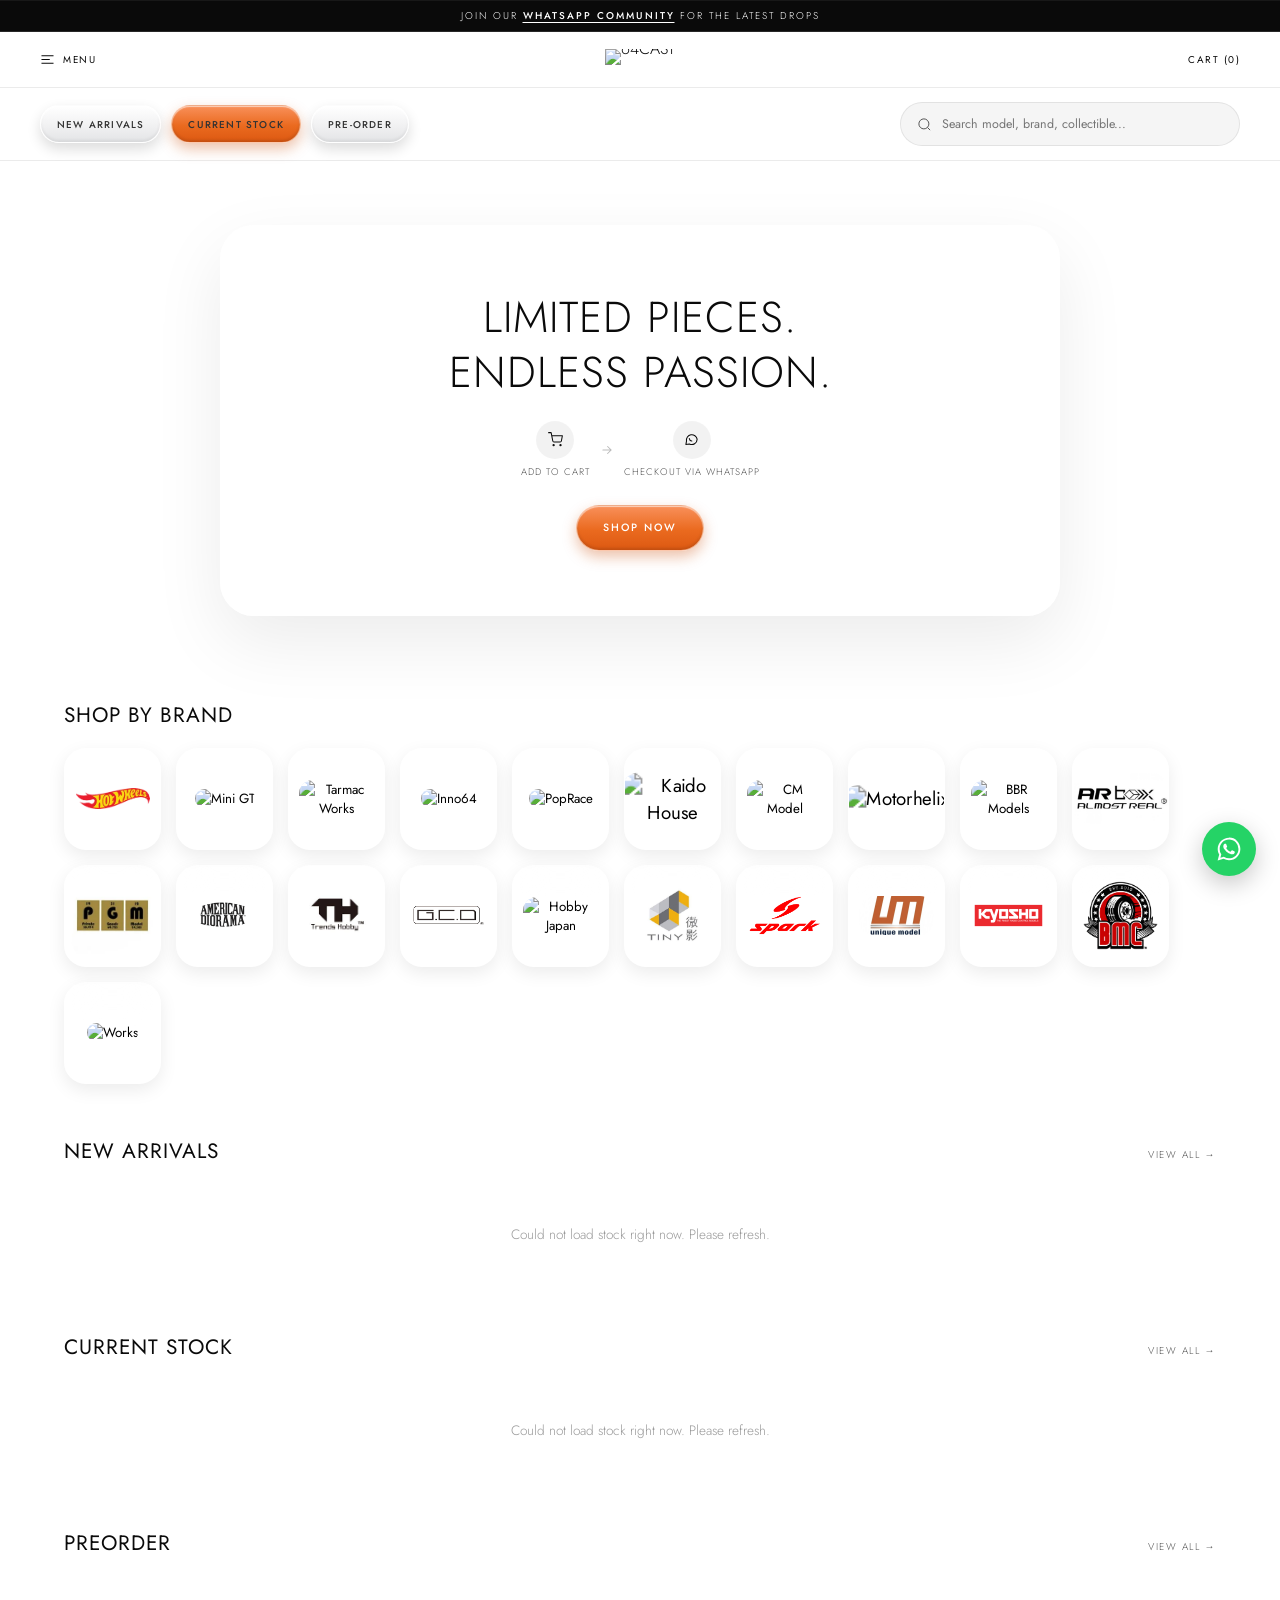
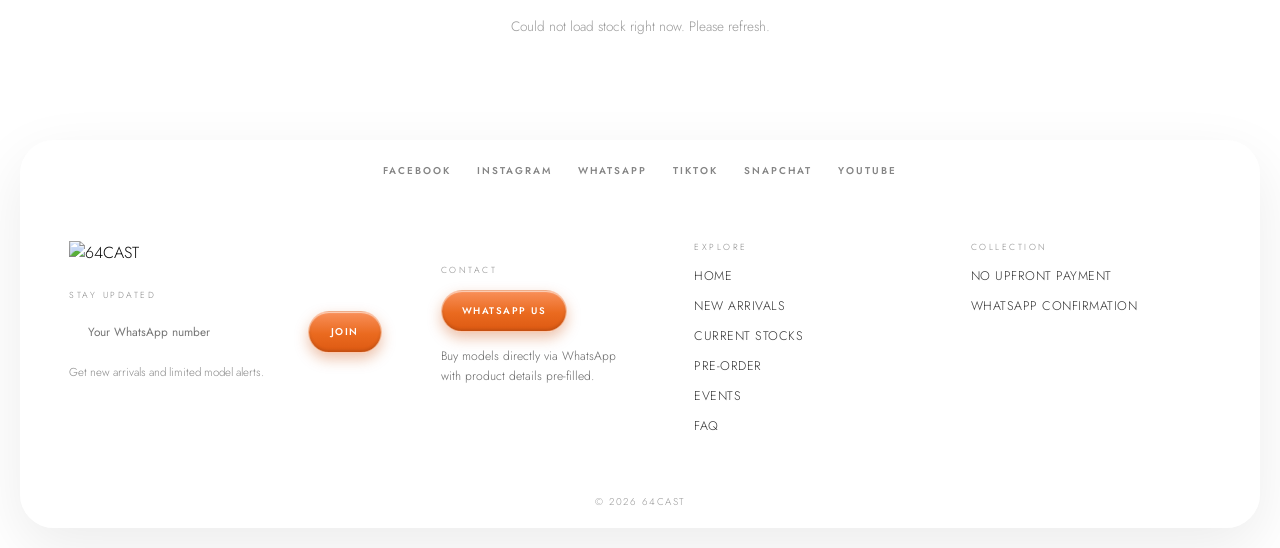
==== commit f57a7987: "Full brand list in menu; footer links incl. Pre-Order" ====
--- a/index.html
+++ b/index.html
@@ -256,8 +256,10 @@
       <div>
         <div style="font-size:.55rem;letter-spacing:2.5px;text-transform:uppercase;color:#888;margin-bottom:14px;">Explore</div>
         <a href="#" style="display:block;font-size:.78rem;text-transform:uppercase;letter-spacing:.5px;color:#333;margin-bottom:12px;">Home</a>
+        <a href="/new-arrivals" style="display:block;font-size:.78rem;text-transform:uppercase;letter-spacing:.5px;color:#333;margin-bottom:12px;">New Arrivals</a>
         <a href="https://64cast.com/current-stock/" style="display:block;font-size:.78rem;text-transform:uppercase;letter-spacing:.5px;color:#333;margin-bottom:12px;">Current Stocks</a>
         <a href="https://64cast.com/current-stock/?status=preorder" style="display:block;font-size:.78rem;text-transform:uppercase;letter-spacing:.5px;color:#333;margin-bottom:12px;">Pre-Order</a>
+        <a href="/events" style="display:block;font-size:.78rem;text-transform:uppercase;letter-spacing:.5px;color:#333;margin-bottom:12px;">Events</a>
         <a href="#faq" style="display:block;font-size:.78rem;text-transform:uppercase;letter-spacing:.5px;color:#333;">FAQ</a>
       </div>
       <div>
@@ -270,7 +272,7 @@
   </footer>
 
   <div id="navOverlay" class="drawer-overlay">
-    <div id="navPanel" style="position:absolute;top:0;left:0;bottom:0;width:290px;border-radius:0;overflow:hidden;overscroll-behavior:contain;background:rgba(255,255,255,.97);backdrop-filter:none;-webkit-backdrop-filter:none;border-right:1px solid rgba(255,255,255,.9);box-shadow:16px 0 70px rgba(0,0,0,.35),inset 0 1px 0 rgba(255,255,255,.9);padding:28px 26px;display:flex;flex-direction:column;gap:6px;">
+    <div id="navPanel" style="position:absolute;top:0;left:0;bottom:0;width:290px;border-radius:0;overflow-x:hidden;overflow-y:auto;overscroll-behavior:contain;background:rgba(255,255,255,.97);backdrop-filter:none;-webkit-backdrop-filter:none;border-right:1px solid rgba(255,255,255,.9);box-shadow:16px 0 70px rgba(0,0,0,.35),inset 0 1px 0 rgba(255,255,255,.9);padding:28px 26px;display:flex;flex-direction:column;gap:6px;">
       <div style="position:absolute;top:0;left:0;right:0;height:45%;background:linear-gradient(180deg,rgba(255,255,255,.4),transparent);pointer-events:none;"></div>
       <div style="display:flex;align-items:center;justify-content:space-between;margin-bottom:18px;position:relative;">
         <div style="font-size:.62rem;letter-spacing:3px;text-transform:uppercase;color:#888;font-weight:500;">Menu</div>
@@ -286,7 +288,7 @@
       <a href="/new-arrivals/" class="navlink">New Arrivals</a>
       <details style="border:none;">
         <summary class="navlink" style="cursor:pointer;list-style:none;display:flex;align-items:center;justify-content:space-between;">Shop By Brand<svg viewBox="0 0 24 24" style="width:11px;height:11px;stroke:#888;fill:none;stroke-width:2;stroke-linecap:round;stroke-linejoin:round"><path d="M6 9l6 6 6-6"></path></svg></summary>
-        <div style="display:flex;flex-direction:column;max-height:260px;overflow-y:auto;"><a href="https://64cast.com/hotwheels" style="display:block;padding:9px 8px 9px 20px;font-size:.82rem;text-transform:uppercase;letter-spacing:.5px;color:#555;">Hot Wheels</a><a href="https://64cast.com/minigt" style="display:block;padding:9px 8px 9px 20px;font-size:.82rem;text-transform:uppercase;letter-spacing:.5px;color:#555;">Mini GT</a><a href="https://64cast.com/tarmacworks" style="display:block;padding:9px 8px 9px 20px;font-size:.82rem;text-transform:uppercase;letter-spacing:.5px;color:#555;">Tarmac Works</a><a href="https://64cast.com/inno64" style="display:block;padding:9px 8px 9px 20px;font-size:.82rem;text-transform:uppercase;letter-spacing:.5px;color:#555;">Inno64</a><a href="https://64cast.com/poprace" style="display:block;padding:9px 8px 9px 20px;font-size:.82rem;text-transform:uppercase;letter-spacing:.5px;color:#555;">PopRace</a><a href="https://64cast.com/bburago" style="display:block;padding:9px 8px 9px 20px;font-size:.82rem;text-transform:uppercase;letter-spacing:.5px;color:#555;">Bburago</a><a href="https://64cast.com/bbrmodels" style="display:block;padding:9px 8px 9px 20px;font-size:.82rem;text-transform:uppercase;letter-spacing:.5px;color:#555;">BBR Models</a><a href="https://64cast.com/cmmodel" style="display:block;padding:9px 8px 9px 20px;font-size:.82rem;text-transform:uppercase;letter-spacing:.5px;color:#555;">CM Model</a><a href="https://64cast.com/hobbyjapan" style="display:block;padding:9px 8px 9px 20px;font-size:.82rem;text-transform:uppercase;letter-spacing:.5px;color:#555;">Hobby Japan</a><a href="https://64cast.com/kaidohouse" style="display:block;padding:9px 8px 9px 20px;font-size:.82rem;text-transform:uppercase;letter-spacing:.5px;color:#555;">Kaido House</a><a href="https://64cast.com/lego" style="display:block;padding:9px 8px 9px 20px;font-size:.82rem;text-transform:uppercase;letter-spacing:.5px;color:#555;">Lego</a><a href="https://64cast.com/motorhelix" style="display:block;padding:9px 8px 9px 20px;font-size:.82rem;text-transform:uppercase;letter-spacing:.5px;color:#555;">Motorhelix</a><a href="https://64cast.com/arbox" style="display:block;padding:9px 8px 9px 20px;font-size:.82rem;text-transform:uppercase;letter-spacing:.5px;color:#555;">ARbox</a><a href="https://64cast.com/trendshobby" style="display:block;padding:9px 8px 9px 20px;font-size:.82rem;text-transform:uppercase;letter-spacing:.5px;color:#555;">Trends Hobby</a><a href="https://64cast.com/americandiorama" style="display:block;padding:9px 8px 9px 20px;font-size:.82rem;text-transform:uppercase;letter-spacing:.5px;color:#555;">American Diorama</a><a href="https://64cast.com/gcd" style="display:block;padding:9px 8px 9px 20px;font-size:.82rem;text-transform:uppercase;letter-spacing:.5px;color:#555;">GCD</a><a href="https://64cast.com/tiny" style="display:block;padding:9px 8px 9px 20px;font-size:.82rem;text-transform:uppercase;letter-spacing:.5px;color:#555;">Tiny</a><a href="https://64cast.com/sparkmodel" style="display:block;padding:9px 8px 9px 20px;font-size:.82rem;text-transform:uppercase;letter-spacing:.5px;color:#555;">Spark Model</a><a href="https://64cast.com/uniquemodel" style="display:block;padding:9px 8px 9px 20px;font-size:.82rem;text-transform:uppercase;letter-spacing:.5px;color:#555;">Unique Model</a><a href="https://64cast.com/pgm" style="display:block;padding:9px 8px 9px 20px;font-size:.82rem;text-transform:uppercase;letter-spacing:.5px;color:#555;">PGM</a><a href="https://64cast.com/kyosho" style="display:block;padding:9px 8px 9px 20px;font-size:.82rem;text-transform:uppercase;letter-spacing:.5px;color:#555;">Kyosho</a><a href="https://64cast.com/bmcreations" style="display:block;padding:9px 8px 9px 20px;font-size:.82rem;text-transform:uppercase;letter-spacing:.5px;color:#555;">BM Creations</a><a href="https://64cast.com/works" style="display:block;padding:9px 8px 9px 20px;font-size:.82rem;text-transform:uppercase;letter-spacing:.5px;color:#555;">Works</a></div>
+        <div style="display:flex;flex-direction:column;"><a href="https://64cast.com/hotwheels" style="display:block;padding:9px 8px 9px 20px;font-size:.82rem;text-transform:uppercase;letter-spacing:.5px;color:#555;">Hot Wheels</a><a href="https://64cast.com/minigt" style="display:block;padding:9px 8px 9px 20px;font-size:.82rem;text-transform:uppercase;letter-spacing:.5px;color:#555;">Mini GT</a><a href="https://64cast.com/tarmacworks" style="display:block;padding:9px 8px 9px 20px;font-size:.82rem;text-transform:uppercase;letter-spacing:.5px;color:#555;">Tarmac Works</a><a href="https://64cast.com/inno64" style="display:block;padding:9px 8px 9px 20px;font-size:.82rem;text-transform:uppercase;letter-spacing:.5px;color:#555;">Inno64</a><a href="https://64cast.com/poprace" style="display:block;padding:9px 8px 9px 20px;font-size:.82rem;text-transform:uppercase;letter-spacing:.5px;color:#555;">PopRace</a><a href="https://64cast.com/bburago" style="display:block;padding:9px 8px 9px 20px;font-size:.82rem;text-transform:uppercase;letter-spacing:.5px;color:#555;">Bburago</a><a href="https://64cast.com/bbrmodels" style="display:block;padding:9px 8px 9px 20px;font-size:.82rem;text-transform:uppercase;letter-spacing:.5px;color:#555;">BBR Models</a><a href="https://64cast.com/cmmodel" style="display:block;padding:9px 8px 9px 20px;font-size:.82rem;text-transform:uppercase;letter-spacing:.5px;color:#555;">CM Model</a><a href="https://64cast.com/hobbyjapan" style="display:block;padding:9px 8px 9px 20px;font-size:.82rem;text-transform:uppercase;letter-spacing:.5px;color:#555;">Hobby Japan</a><a href="https://64cast.com/kaidohouse" style="display:block;padding:9px 8px 9px 20px;font-size:.82rem;text-transform:uppercase;letter-spacing:.5px;color:#555;">Kaido House</a><a href="https://64cast.com/lego" style="display:block;padding:9px 8px 9px 20px;font-size:.82rem;text-transform:uppercase;letter-spacing:.5px;color:#555;">Lego</a><a href="https://64cast.com/motorhelix" style="display:block;padding:9px 8px 9px 20px;font-size:.82rem;text-transform:uppercase;letter-spacing:.5px;color:#555;">Motorhelix</a><a href="https://64cast.com/arbox" style="display:block;padding:9px 8px 9px 20px;font-size:.82rem;text-transform:uppercase;letter-spacing:.5px;color:#555;">ARbox</a><a href="https://64cast.com/trendshobby" style="display:block;padding:9px 8px 9px 20px;font-size:.82rem;text-transform:uppercase;letter-spacing:.5px;color:#555;">Trends Hobby</a><a href="https://64cast.com/americandiorama" style="display:block;padding:9px 8px 9px 20px;font-size:.82rem;text-transform:uppercase;letter-spacing:.5px;color:#555;">American Diorama</a><a href="https://64cast.com/gcd" style="display:block;padding:9px 8px 9px 20px;font-size:.82rem;text-transform:uppercase;letter-spacing:.5px;color:#555;">GCD</a><a href="https://64cast.com/tiny" style="display:block;padding:9px 8px 9px 20px;font-size:.82rem;text-transform:uppercase;letter-spacing:.5px;color:#555;">Tiny</a><a href="https://64cast.com/sparkmodel" style="display:block;padding:9px 8px 9px 20px;font-size:.82rem;text-transform:uppercase;letter-spacing:.5px;color:#555;">Spark Model</a><a href="https://64cast.com/uniquemodel" style="display:block;padding:9px 8px 9px 20px;font-size:.82rem;text-transform:uppercase;letter-spacing:.5px;color:#555;">Unique Model</a><a href="https://64cast.com/pgm" style="display:block;padding:9px 8px 9px 20px;font-size:.82rem;text-transform:uppercase;letter-spacing:.5px;color:#555;">PGM</a><a href="https://64cast.com/kyosho" style="display:block;padding:9px 8px 9px 20px;font-size:.82rem;text-transform:uppercase;letter-spacing:.5px;color:#555;">Kyosho</a><a href="https://64cast.com/bmcreations" style="display:block;padding:9px 8px 9px 20px;font-size:.82rem;text-transform:uppercase;letter-spacing:.5px;color:#555;">BM Creations</a><a href="https://64cast.com/works" style="display:block;padding:9px 8px 9px 20px;font-size:.82rem;text-transform:uppercase;letter-spacing:.5px;color:#555;">Works</a></div>
       </details>
       <a href="https://64cast.com/current-stock/" class="navlink">Current Stock</a>
       <a href="https://64cast.com/current-stock/?status=preorder" class="navlink">Pre-Order</a>
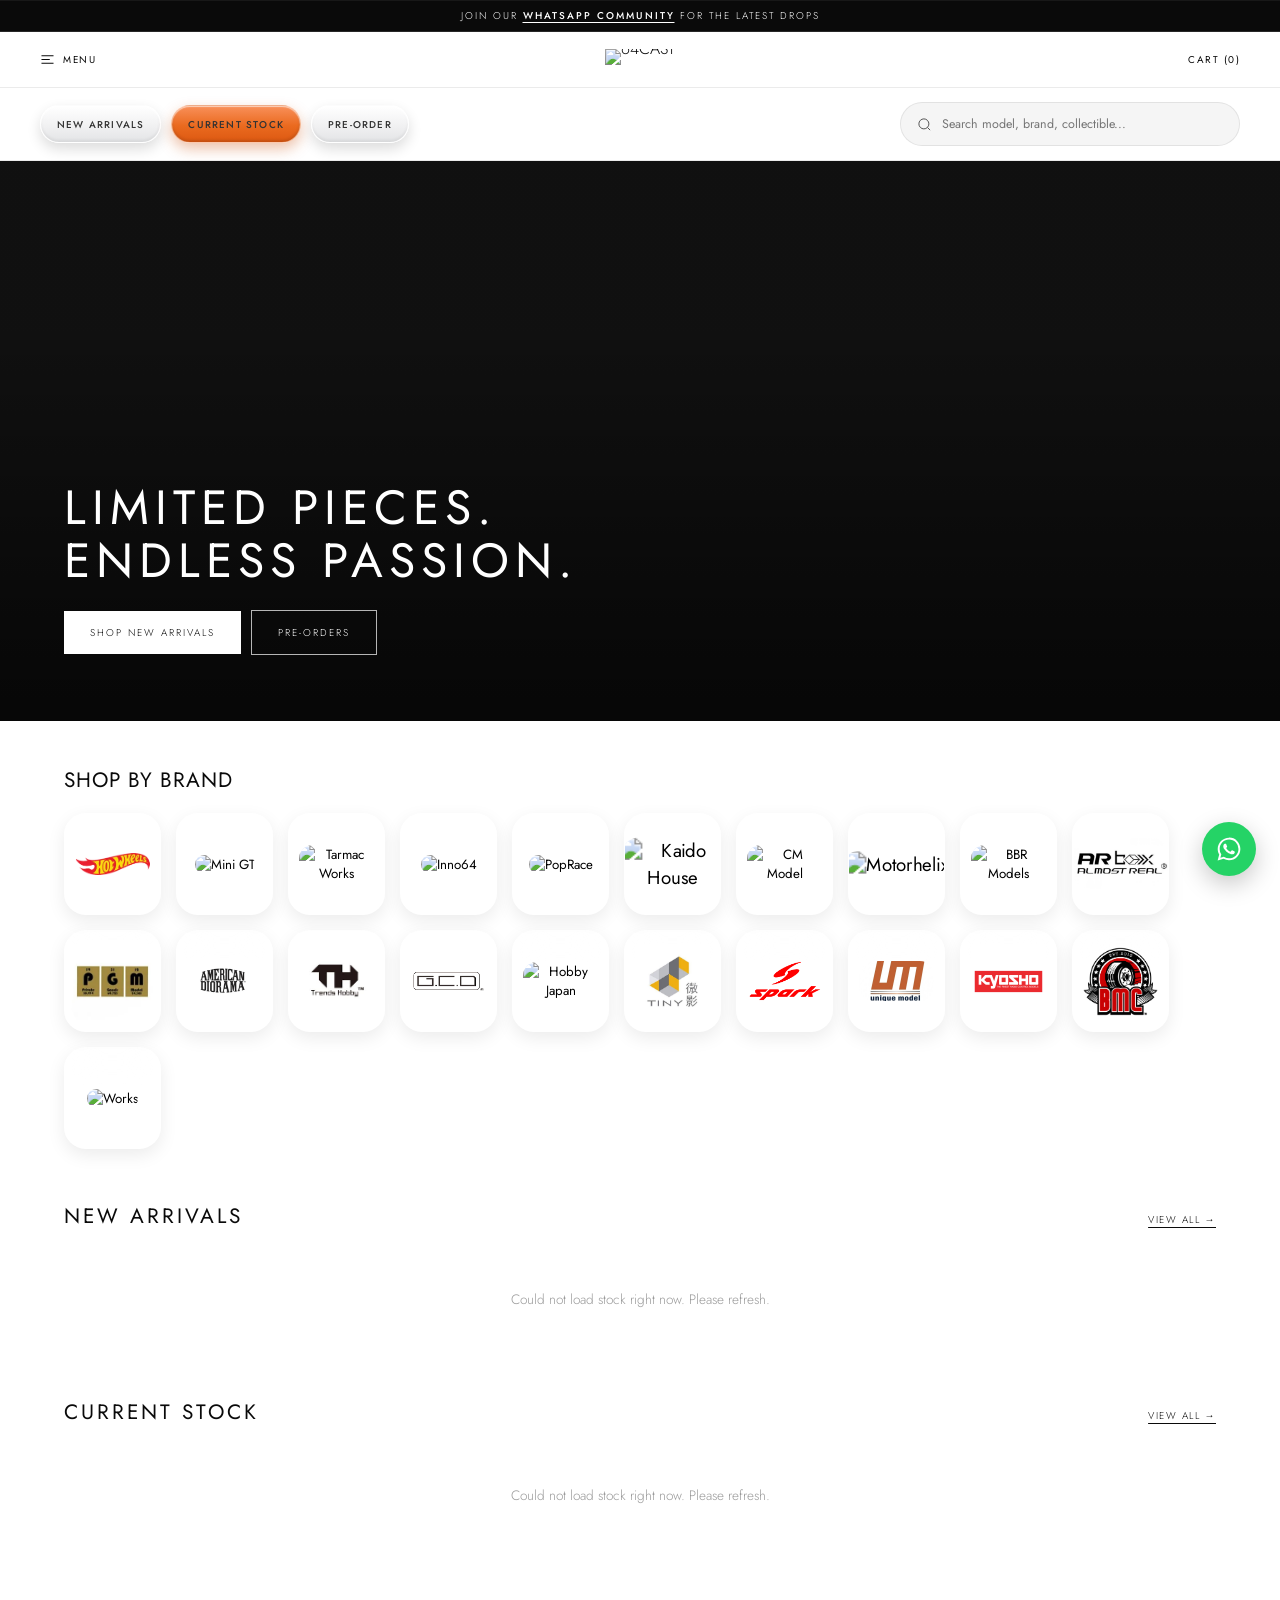
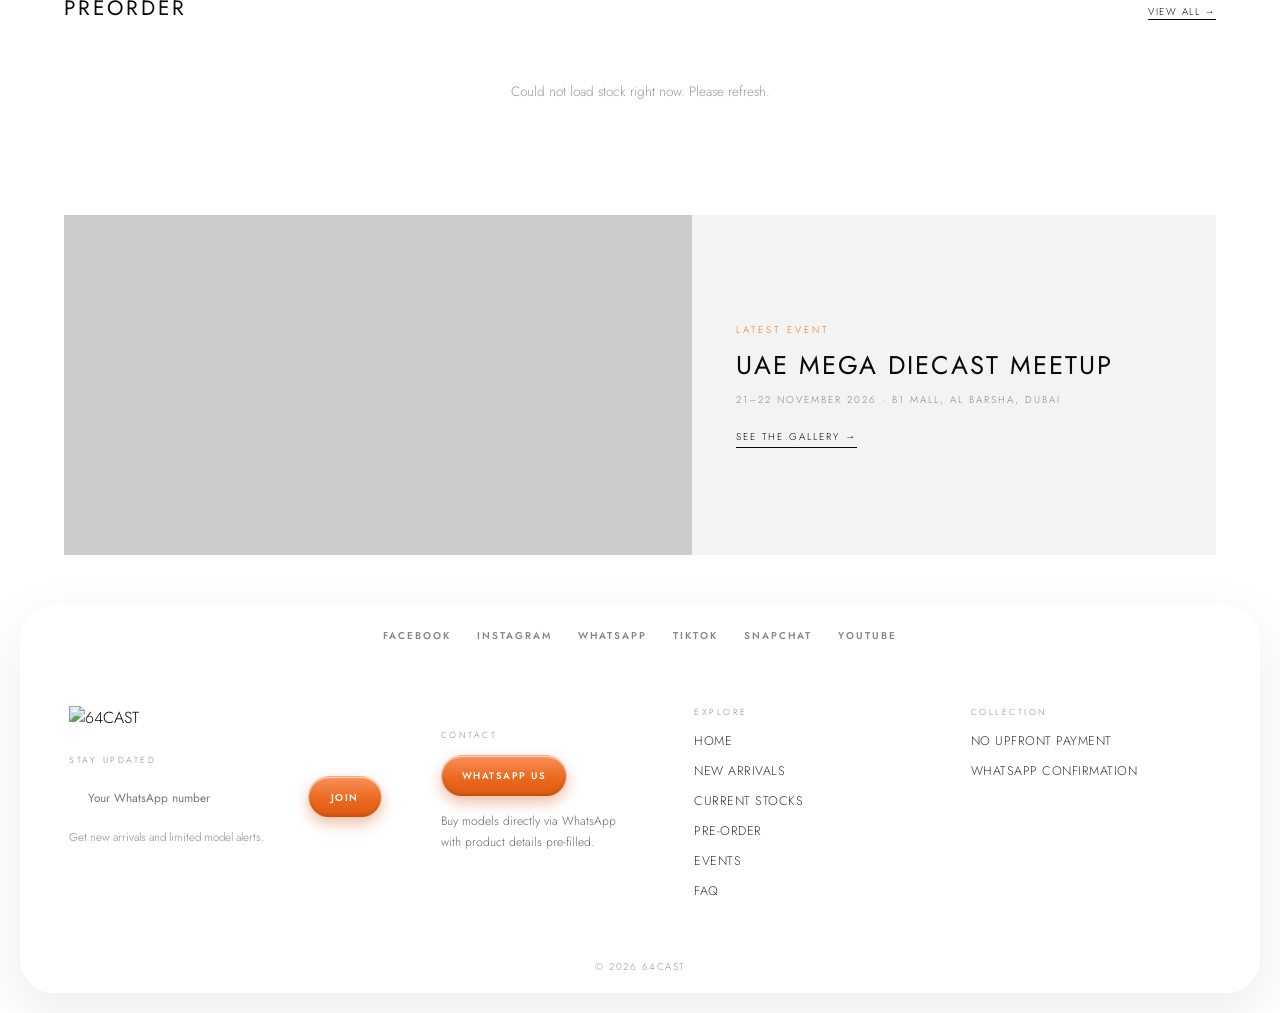
==== commit a512a657: "Homepage: photo hero, flat rows with counts, latest event strip" ====
--- a/index.html
+++ b/index.html
@@ -108,29 +108,12 @@
     </div>
   </div>
 
-  <div style="display:flex;align-items:center;justify-content:center;position:relative;z-index:1;padding:64px 5vw 76px;">
-    <div style="width:100%;max-width:840px;border-radius:34px;background:rgba(255,255,255,.55);border:1px solid rgba(255,255,255,.8);box-shadow:inset 0 1px 0 rgba(255,255,255,.9),0 26px 70px rgba(0,0,0,.08);backdrop-filter:blur(24px) saturate(1.5);-webkit-backdrop-filter:blur(24px) saturate(1.5);padding:64px 40px;display:flex;flex-direction:column;align-items:center;text-align:center;gap:20px;">
-      <div style="font-size:clamp(1.9rem,3.4vw,2.7rem);font-weight:300;line-height:1.28;letter-spacing:1px;text-transform:uppercase;">Limited Pieces.<br>Endless Passion.</div>
-      <div style="display:flex;align-items:center;gap:10px;color:#555;">
-  <div class="step" style="display:flex;flex-direction:column;align-items:center;gap:6px;">
-    <div style="width:38px;height:38px;border-radius:999px;background:rgba(10,10,10,.05);display:flex;align-items:center;justify-content:center;">
-      <svg viewBox="0 0 24 24" style="width:15px;height:15px;stroke:#0a0a0a;fill:none;stroke-width:1.7;stroke-linecap:round;stroke-linejoin:round"><circle cx="9" cy="21" r="1"></circle><circle cx="20" cy="21" r="1"></circle><path d="M1 1h4l2.68 13.39a2 2 0 0 0 2 1.61h9.72a2 2 0 0 0 2-1.61L23 6H6"></path></svg>
-    </div>
-    <div style="font-size:.6rem;letter-spacing:1px;text-transform:uppercase;">Add to Cart</div>
-  </div>
-  <svg class="arrow" viewBox="0 0 24 24" style="width:14px;height:14px;stroke:#bbb;fill:none;stroke-width:1.8;stroke-linecap:round"><path d="M5 12h14M13 6l6 6-6 6"></path></svg>
-  <div class="step" style="display:flex;flex-direction:column;align-items:center;gap:6px;">
-    <div style="width:38px;height:38px;border-radius:999px;background:rgba(10,10,10,.05);display:flex;align-items:center;justify-content:center;">
-      <svg viewBox="0 0 24 24" style="width:15px;height:15px;stroke:#0a0a0a;fill:none;stroke-width:1.7;stroke-linecap:round;stroke-linejoin:round"><path d="M21 11.5a8.5 8.5 0 0 1-12.3 7.6L3 20l1-5.5A8.5 8.5 0 1 1 21 11.5Z"></path><path d="M8.5 10.5c.3 2 2 3.7 4 4"></path></svg>
-    </div>
-    <div style="font-size:.6rem;letter-spacing:1px;text-transform:uppercase;">Checkout via WhatsApp</div>
-  </div>
-</div>
-      <div style="display:flex;gap:14px;flex-wrap:wrap;justify-content:center;margin-top:6px;">
-        <a href="https://64cast.com/current-stock/" target="_blank" rel="noopener" class="glossO" style="position:relative;overflow:hidden;display:inline-flex;align-items:center;height:46px;padding:0 26px;border-radius:999px;font-size:.66rem;letter-spacing:2px;text-transform:uppercase;font-weight:500;">Shop Now</a>
-      </div>
-    </div>
-  </div>
+  <section class="hmHero" style="background-image:url(https://pub-93350f16ecf844b7824fa0a683487d84.r2.dev/events/sandbox-swapmeet-flag-day/SaveClip.App_914439898_18054143555820115_6310597584353879643_n.jpg);">
+    <div class="in">
+      <h1>Limited Pieces.<br>Endless Passion.</h1>
+      <a href="/new-arrivals">Shop New Arrivals</a><a class="o" href="/current-stock/?status=preorder">Pre-Orders</a>
+    </div>
+  </section>
 
   <div id="brands" style="padding:8px 5vw 10px;position:relative;z-index:1;">
     <div style="font-size:1.3rem;letter-spacing:1px;text-transform:uppercase;font-weight:400;">Shop By Brand</div>
@@ -718,5 +701,77 @@
 <a id="waFloat" href="https://wa.me/971552112588" target="_blank" rel="noopener" aria-label="Chat with 64CAST on WhatsApp" title="Chat on WhatsApp" style="position:fixed;right:24px;bottom:24px;width:54px;height:54px;border-radius:999px;background:#25D366;display:flex;align-items:center;justify-content:center;z-index:150;box-shadow:0 8px 24px rgba(0,0,0,.22);transition:transform .2s ease;" onmouseenter="this.style.transform='scale(1.08)'" onmouseleave="this.style.transform='none'">
   <svg viewBox="0 0 32 32" width="28" height="28" aria-hidden="true"><path fill="#fff" d="M16.04 3C8.9 3 3.1 8.8 3.1 15.93c0 2.28.6 4.5 1.73 6.46L3 29l6.78-1.78a12.9 12.9 0 0 0 6.26 1.6h.01c7.13 0 12.94-5.8 12.94-12.93 0-3.46-1.35-6.7-3.79-9.15A12.85 12.85 0 0 0 16.04 3zm0 23.64h-.01a10.7 10.7 0 0 1-5.46-1.5l-.39-.23-4.02 1.06 1.07-3.92-.25-.4a10.67 10.67 0 0 1-1.64-5.71c0-5.92 4.82-10.73 10.75-10.73 2.87 0 5.57 1.12 7.6 3.15a10.66 10.66 0 0 1 3.14 7.59c0 5.92-4.82 10.73-10.79 10.73zm5.9-8.04c-.32-.16-1.91-.94-2.2-1.05-.3-.11-.51-.16-.73.16-.21.32-.83 1.05-1.02 1.26-.19.22-.38.24-.7.08-.32-.16-1.36-.5-2.59-1.6-.96-.85-1.6-1.9-1.79-2.22-.19-.32-.02-.5.14-.66.15-.14.32-.38.48-.56.16-.19.21-.32.32-.54.11-.21.05-.4-.03-.56-.08-.16-.73-1.75-1-2.4-.26-.63-.53-.54-.73-.55h-.62c-.21 0-.56.08-.86.4-.3.32-1.13 1.1-1.13 2.69s1.16 3.12 1.32 3.33c.16.22 2.28 3.48 5.52 4.88.77.33 1.37.53 1.84.68.77.25 1.48.21 2.03.13.62-.09 1.91-.78 2.18-1.53.27-.76.27-1.4.19-1.53-.08-.14-.3-.22-.62-.38z"/></svg>
 </a>
+<!-- Homepage look (Byredo-inspired): photo hero, flat rows with counts, latest event strip -->
+<style id="hmStyle">
+.hmHero{position:relative;height:560px;margin:0 0 36px;background:#111 center 45%/cover no-repeat;display:flex;align-items:flex-end;z-index:1;}
+.hmHero:before{content:'';position:absolute;inset:0;background:linear-gradient(180deg,rgba(0,0,0,.05) 30%,rgba(0,0,0,.62));}
+.hmHero .in{position:relative;padding:0 5vw 56px;color:#fff;}
+.hmHero h1{font-size:3rem;letter-spacing:6px;text-transform:uppercase;font-weight:400;line-height:1.1;margin:0 0 22px;color:#fff;}
+.hmHero a{display:inline-block;background:#fff;color:#0a0a0a;font-size:.62rem;letter-spacing:2px;text-transform:uppercase;padding:14px 26px;margin:0 10px 10px 0;}
+.hmHero a.o{background:transparent;color:#fff;border:1px solid rgba(255,255,255,.7);}
+:is(#newArrivalsGrid,#stockGrid,#preorderGrid){gap:14px!important;}
+:is(#newArrivalsGrid,#stockGrid,#preorderGrid) .product-card{border-radius:0!important;box-shadow:none!important;border:none!important;background:transparent!important;}
+:is(#newArrivalsGrid,#stockGrid,#preorderGrid) .product-card > div:first-child{background:#f3f3f3!important;border-radius:0!important;}
+:is(#newArrivalsGrid,#stockGrid,#preorderGrid) .product-card > div:first-child img{mix-blend-mode:multiply;}
+:is(#newArrivalsGrid,#stockGrid,#preorderGrid) .product-card > div:first-child > div{background:#fff!important;color:#0a0a0a!important;border-radius:0!important;font-size:.5rem!important;letter-spacing:1.6px!important;padding:4px 8px!important;top:10px!important;left:10px!important;font-weight:500!important;}
+:is(#newArrivalsGrid,#stockGrid,#preorderGrid) .product-card > div:nth-child(2){padding:12px 2px 6px!important;}
+:is(#newArrivalsGrid,#stockGrid,#preorderGrid) .product-card > div:nth-child(2) > div:first-child{font-size:.58rem!important;letter-spacing:1.4px!important;text-transform:uppercase;color:#8a8a8a!important;}
+:is(#newArrivalsGrid,#stockGrid,#preorderGrid) .product-card > div:nth-child(2) > div:nth-child(2){text-transform:uppercase;font-size:.8rem!important;letter-spacing:.6px;font-weight:500!important;margin:4px 0 6px!important;}
+:is(#newArrivalsGrid,#stockGrid,#preorderGrid) .product-card > div:nth-child(2) > div:last-child > div:first-child{font-size:.78rem!important;font-weight:400!important;}
+:is(#newArrivalsGrid,#stockGrid,#preorderGrid) .addbtn{border:none!important;background:transparent!important;box-shadow:none!important;}
+:is(#newarrivals,#stock,#preorder) > div:first-child{letter-spacing:3px!important;}
+:is(#newarrivals,#stock,#preorder) > div:first-child sup{font-size:.62rem;letter-spacing:0;margin-left:5px;}
+:is(#newarrivals,#stock,#preorder) > a{color:#0a0a0a!important;text-decoration:underline;text-underline-offset:4px;}
+.hmEv{display:grid;grid-template-columns:1.2fr 1fr;margin:30px 5vw 50px;background:#f3f3f3;position:relative;z-index:1;}
+.hmEv .ph{min-height:340px;background:#ccc center/cover no-repeat;display:block;}
+.hmEv .tx{padding:44px;display:flex;flex-direction:column;justify-content:center;}
+.hmEv .k{font-size:.6rem;letter-spacing:3px;text-transform:uppercase;color:#f0701e;margin-bottom:10px;}
+.hmEv h2{font-size:1.6rem;letter-spacing:2px;text-transform:uppercase;font-weight:400;margin:0 0 8px;}
+.hmEv .m{font-size:.62rem;letter-spacing:2px;text-transform:uppercase;color:#888;margin-bottom:22px;}
+.hmEv .tx a{align-self:flex-start;font-size:.62rem;letter-spacing:2px;text-transform:uppercase;color:#0a0a0a;border-bottom:1px solid #0a0a0a;padding-bottom:3px;}
+@media (max-width:760px){
+  .hmHero{height:440px;}
+  .hmHero h1{font-size:1.8rem;letter-spacing:4px;}
+  .hmHero .in{padding-bottom:36px;}
+  .hmEv{grid-template-columns:1fr;margin:24px 16px 40px;}
+  .hmEv .ph{min-height:220px;}
+  .hmEv .tx{padding:24px;}
+  .hmEv h2{font-size:1.2rem;}
+}
+</style>
+<script>
+(function(){
+  // Row counts, once products have loaded
+  function counts(){
+    if (typeof allProductsFull === 'undefined' || !allProductsFull.length) return;
+    var n = { newarrivals: Math.min(50, allProductsFull.filter(function(p){ return p.status !== 'sold'; }).length),
+              stock: allProductsFull.filter(function(p){ return p.status === 'currentstock'; }).length,
+              preorder: allProductsFull.filter(function(p){ return p.status === 'preorder'; }).length };
+    Object.keys(n).forEach(function(id){
+      var row = document.getElementById(id); if (!row) return; var t = row.firstElementChild;
+      var sup = t.querySelector('sup'); if (!sup) { sup = document.createElement('sup'); t.appendChild(sup); }
+      sup.textContent = '(' + n[id] + ')';
+    });
+  }
+  var g = document.getElementById('newArrivalsGrid');
+  if (g) new MutationObserver(counts).observe(g, { childList:true });
+  counts();
+  // Latest event strip (newest event from /events/events.json)
+  var anchor = document.getElementById('preorderGrid'); if (!anchor) return;
+  fetch('/events/events.json', { cache:'no-store' }).then(function(r){ return r.ok ? r.json() : []; }).then(function(evs){
+    evs = (Array.isArray(evs) ? evs : []).filter(function(e){ return e && e.title; });
+    if (!evs.length) return;
+    evs.sort(function(a,b){ return new Date(b.date) - new Date(a.date); });
+    var e = evs[0];
+    var img = (e.media || []).filter(function(m){ return (m.type || 'image') === 'image' && /^https:\/\//.test(m.src || ''); })[0];
+    var esc = function(t){ return String(t == null ? '' : t).replace(/[&<>"']/g, function(c){ return {'&':'&amp;','<':'&lt;','>':'&gt;','"':'&quot;',"'":'&#39;'}[c]; }); };
+    var meta = [e.dateLabel || e.date, e.location].filter(Boolean).join(' · ');
+    var el = document.createElement('div'); el.className = 'hmEv';
+    el.innerHTML = '<a class="ph" href="/events" aria-label="See the event gallery"' + (img ? ' style="background-image:url(' + esc(img.src) + ')"' : '') + '></a>' +
+      '<div class="tx"><div class="k">Latest Event</div><h2>' + esc(e.title) + '</h2><div class="m">' + esc(meta) + '</div><a href="/events">See the gallery →</a></div>';
+    anchor.parentNode.insertBefore(el, anchor.nextSibling);
+  }).catch(function(){});
+})();
+</script>
 </body>
 </html>
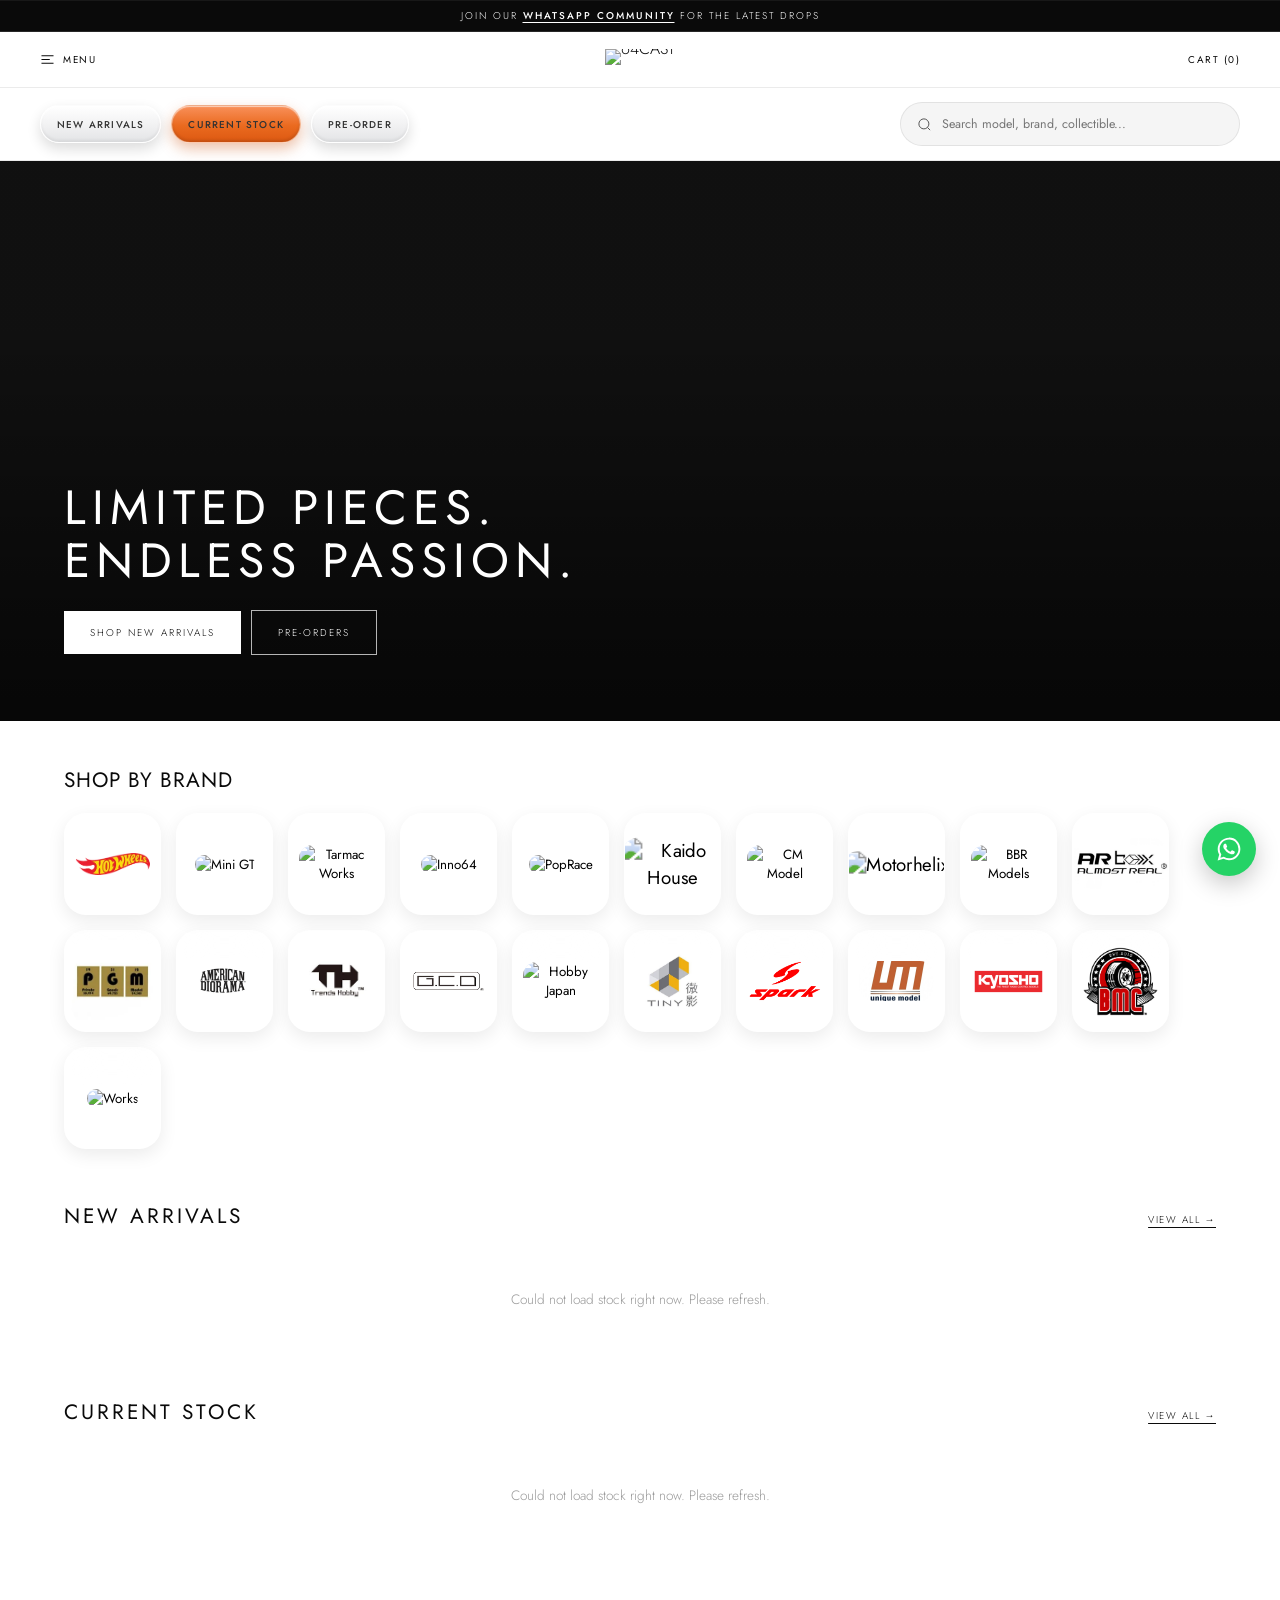
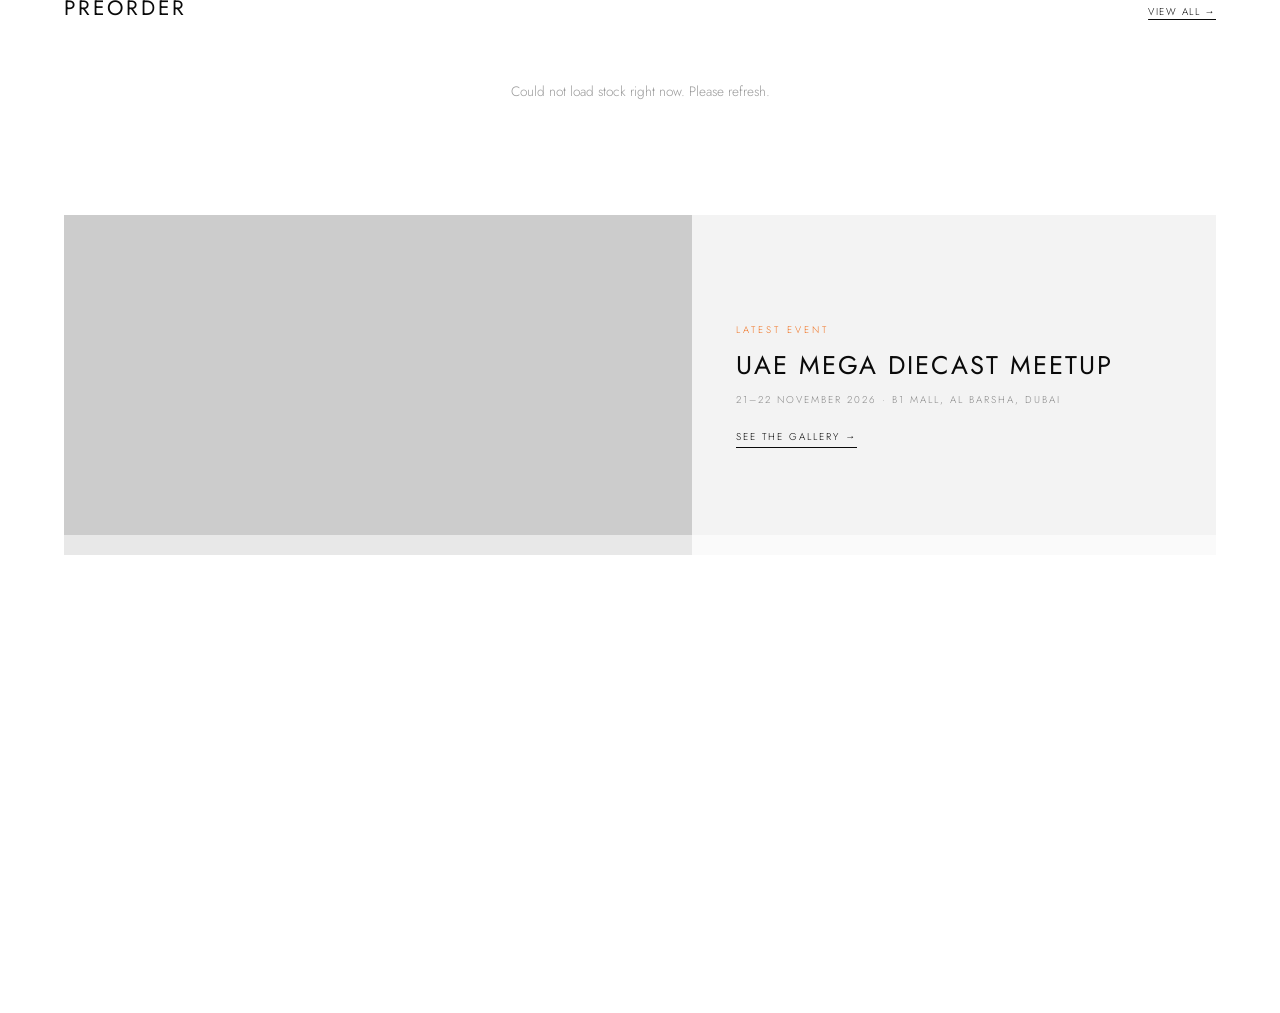
==== commit 2c817aaa: "Homepage hero: crop 50%" ====
--- a/index.html
+++ b/index.html
@@ -703,7 +703,7 @@
 </a>
 <!-- Homepage look (Byredo-inspired): photo hero, flat rows with counts, latest event strip -->
 <style id="hmStyle">
-.hmHero{position:relative;height:560px;margin:0 0 36px;background:#111 center 45%/cover no-repeat;display:flex;align-items:flex-end;z-index:1;}
+.hmHero{position:relative;height:560px;margin:0 0 36px;background:#111 center 50%/cover no-repeat;display:flex;align-items:flex-end;z-index:1;}
 .hmHero:before{content:'';position:absolute;inset:0;background:linear-gradient(180deg,rgba(0,0,0,.05) 30%,rgba(0,0,0,.62));}
 .hmHero .in{position:relative;padding:0 5vw 56px;color:#fff;}
 .hmHero h1{font-size:3rem;letter-spacing:6px;text-transform:uppercase;font-weight:400;line-height:1.1;margin:0 0 22px;color:#fff;}
@@ -763,7 +763,9 @@
     if (!evs.length) return;
     evs.sort(function(a,b){ return new Date(b.date) - new Date(a.date); });
     var e = evs[0];
-    var img = (e.media || []).filter(function(m){ return (m.type || 'image') === 'image' && /^https:\/\//.test(m.src || ''); })[0];
+    var heroEl = document.querySelector('.hmHero'); var heroImg = heroEl ? heroEl.style.backgroundImage : '';
+    var imgs = (e.media || []).filter(function(m){ return (m.type || 'image') === 'image' && /^https:\/\//.test(m.src || ''); });
+    var img = e.cover ? { src: e.cover } : (imgs.filter(function(m){ return heroImg.indexOf(m.src) < 0; })[0] || imgs[0]); // avoid repeating the hero photo
     var esc = function(t){ return String(t == null ? '' : t).replace(/[&<>"']/g, function(c){ return {'&':'&amp;','<':'&lt;','>':'&gt;','"':'&quot;',"'":'&#39;'}[c]; }); };
     var meta = [e.dateLabel || e.date, e.location].filter(Boolean).join(' · ');
     var el = document.createElement('div'); el.className = 'hmEv';
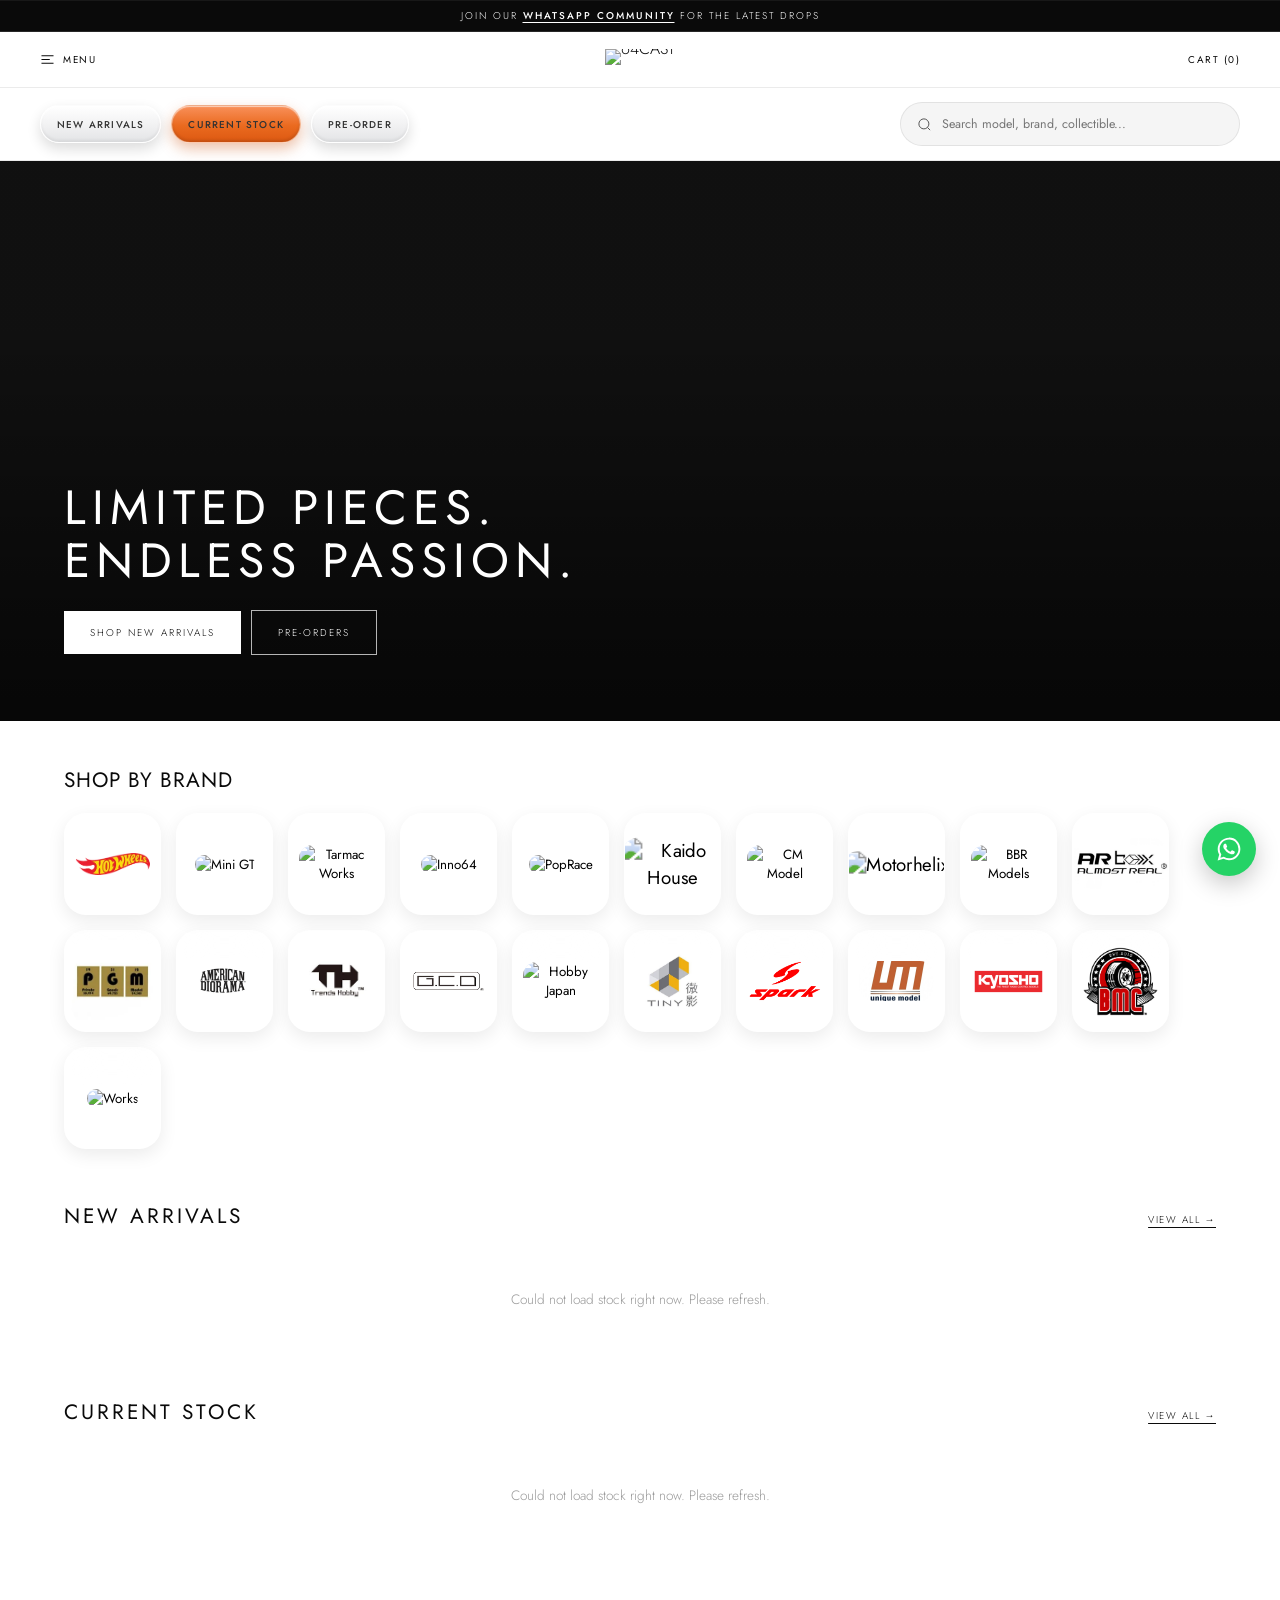
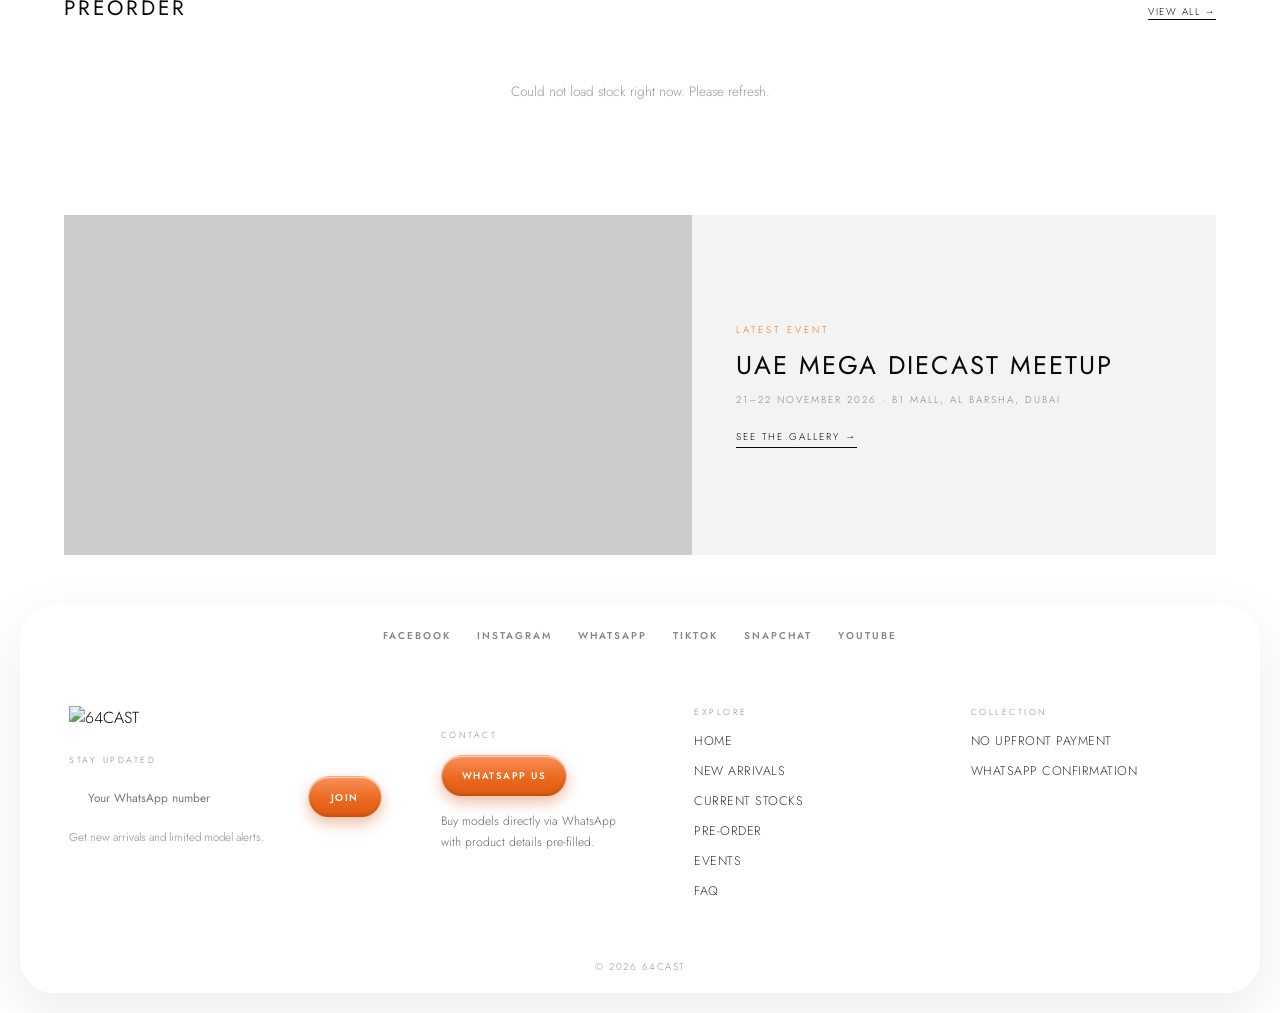
==== commit bb5cee62: "Homepage hero: crop 40%" ====
--- a/index.html
+++ b/index.html
@@ -703,7 +703,7 @@
 </a>
 <!-- Homepage look (Byredo-inspired): photo hero, flat rows with counts, latest event strip -->
 <style id="hmStyle">
-.hmHero{position:relative;height:560px;margin:0 0 36px;background:#111 center 50%/cover no-repeat;display:flex;align-items:flex-end;z-index:1;}
+.hmHero{position:relative;height:560px;margin:0 0 36px;background:#111 center 40%/cover no-repeat;display:flex;align-items:flex-end;z-index:1;}
 .hmHero:before{content:'';position:absolute;inset:0;background:linear-gradient(180deg,rgba(0,0,0,.05) 30%,rgba(0,0,0,.62));}
 .hmHero .in{position:relative;padding:0 5vw 56px;color:#fff;}
 .hmHero h1{font-size:3rem;letter-spacing:6px;text-transform:uppercase;font-weight:400;line-height:1.1;margin:0 0 22px;color:#fff;}
